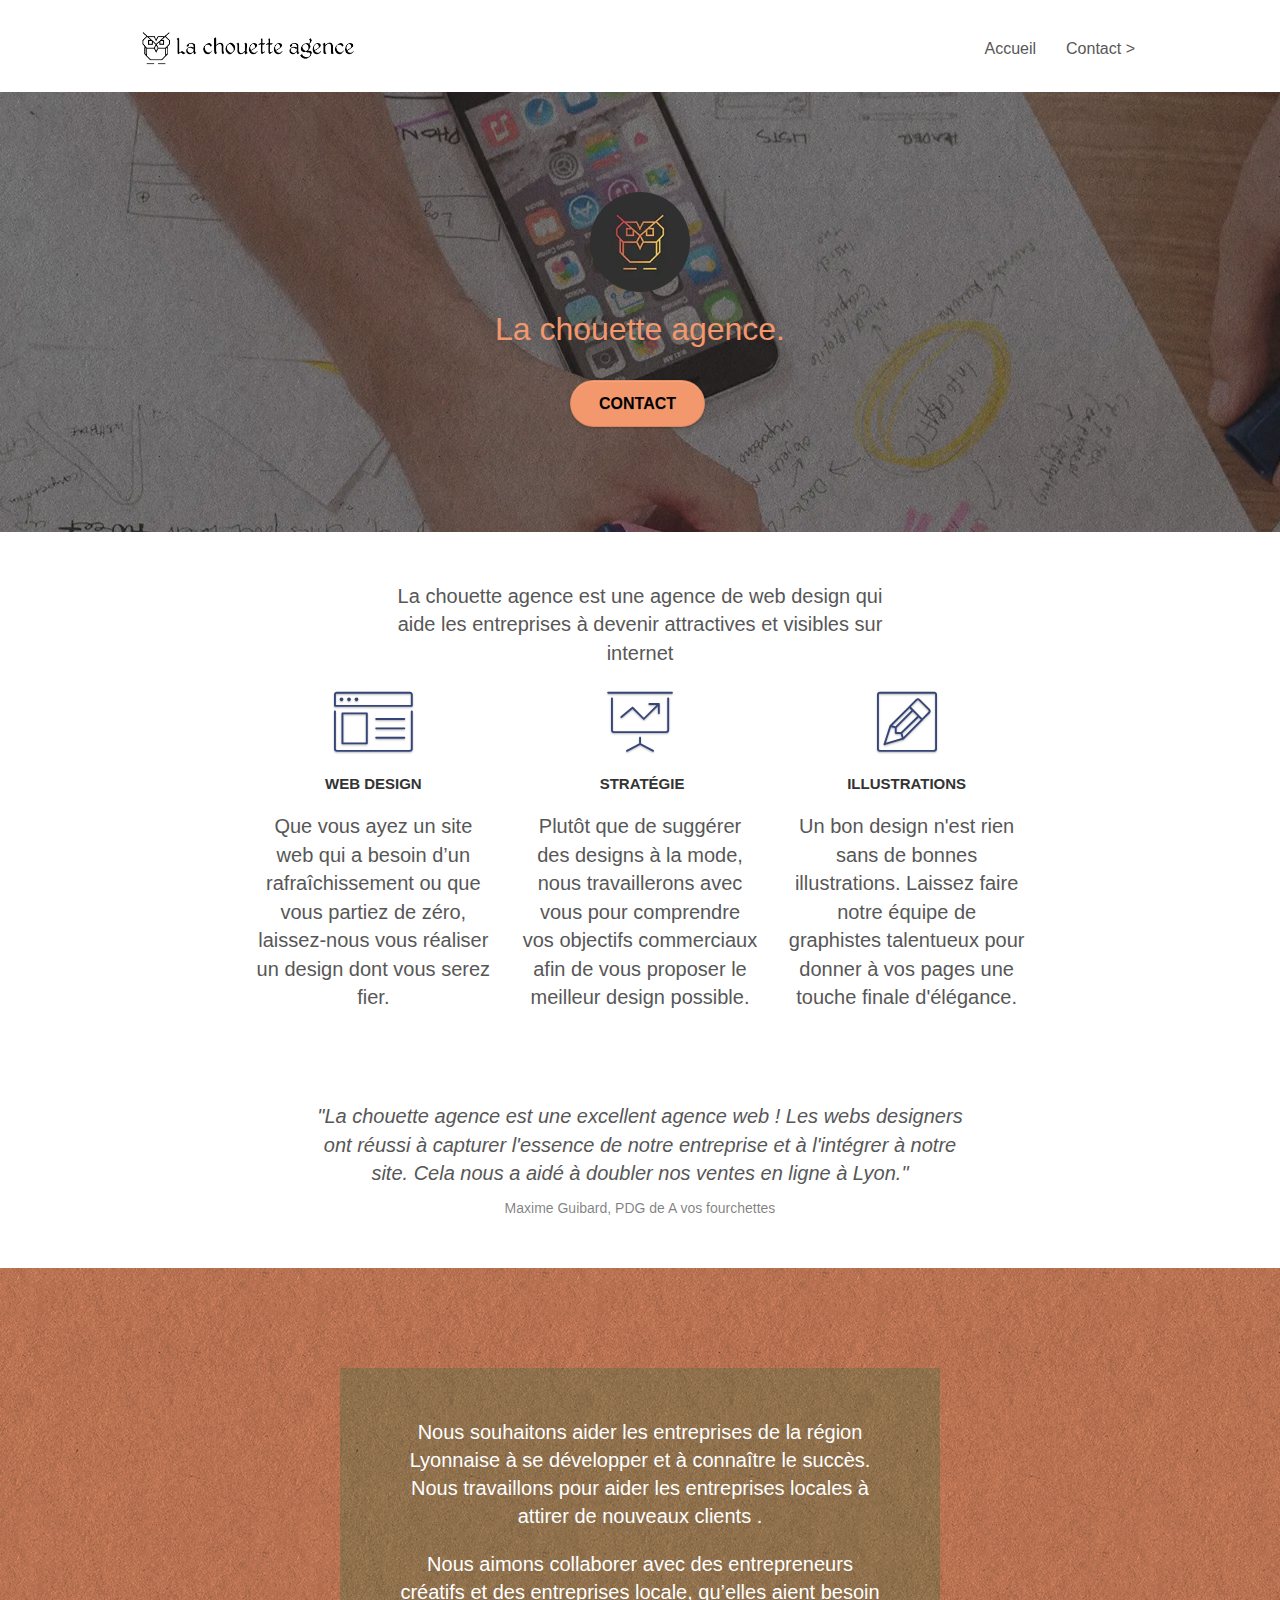
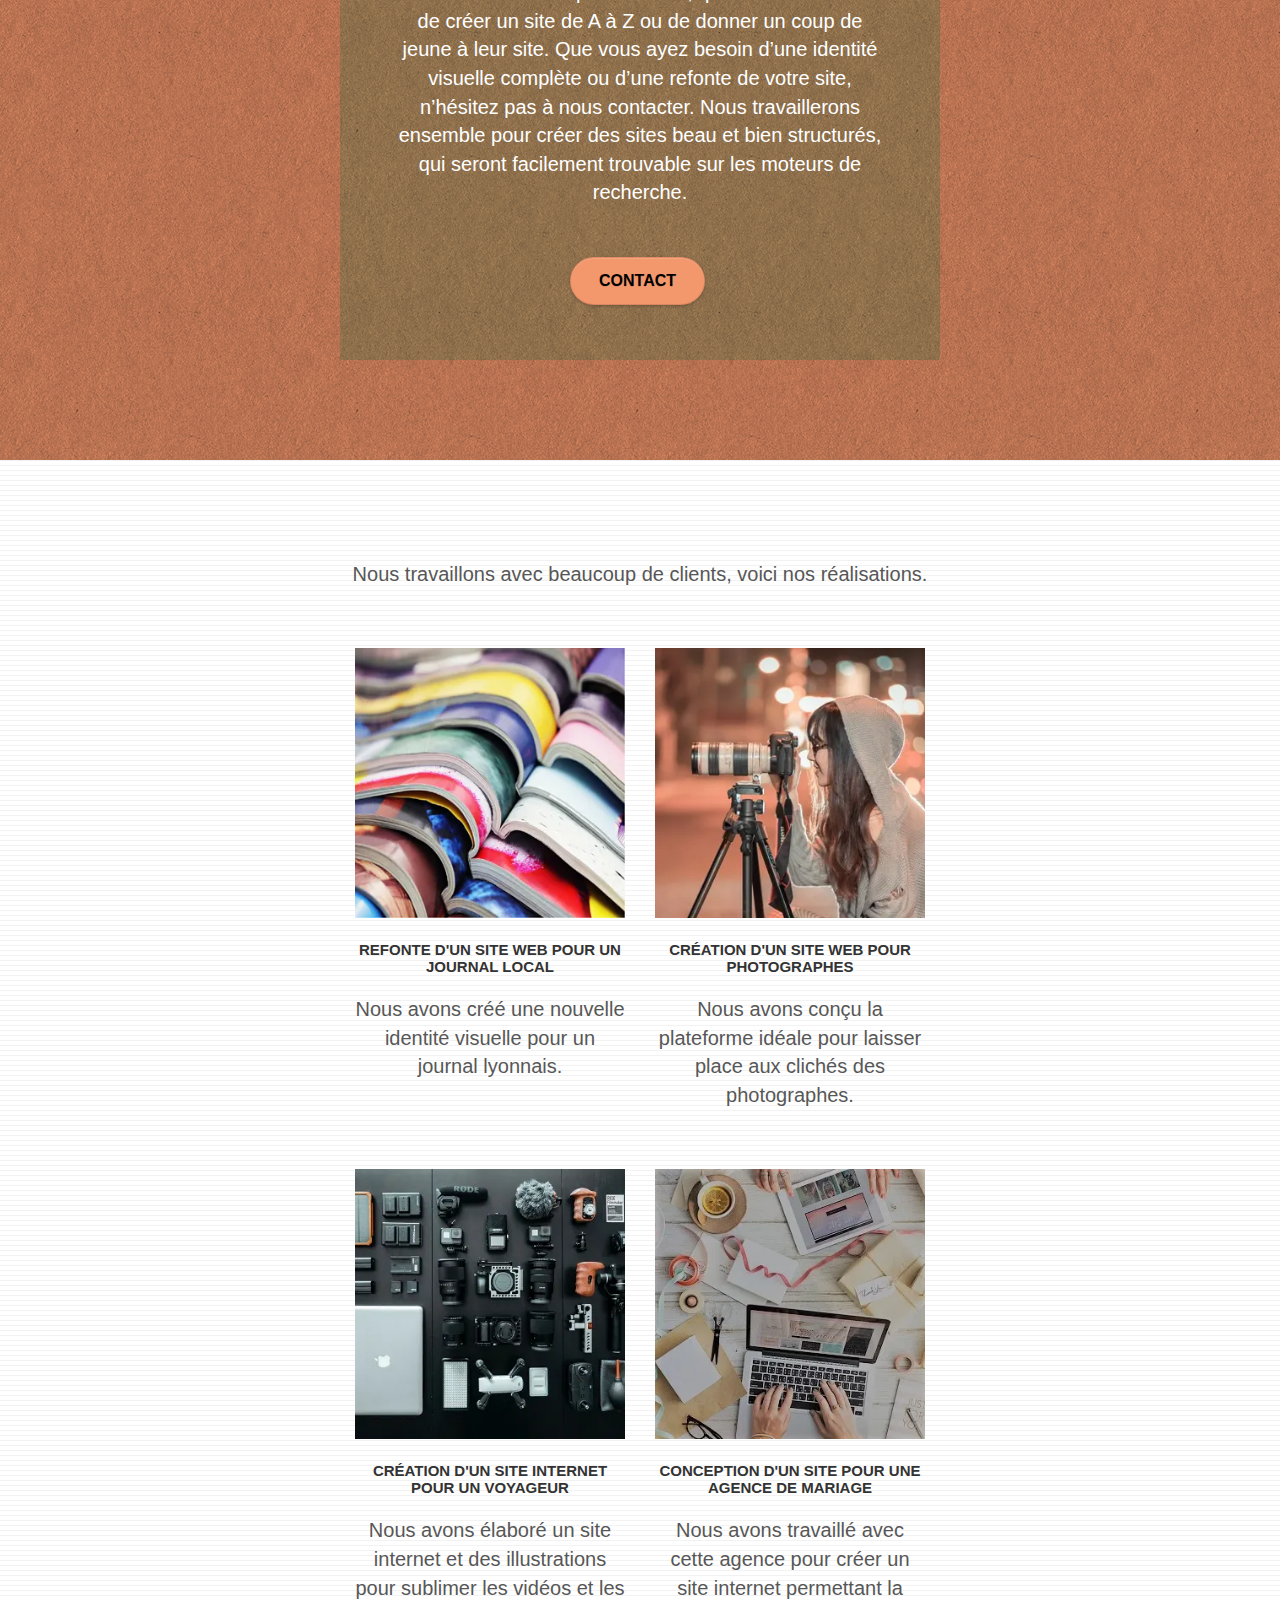
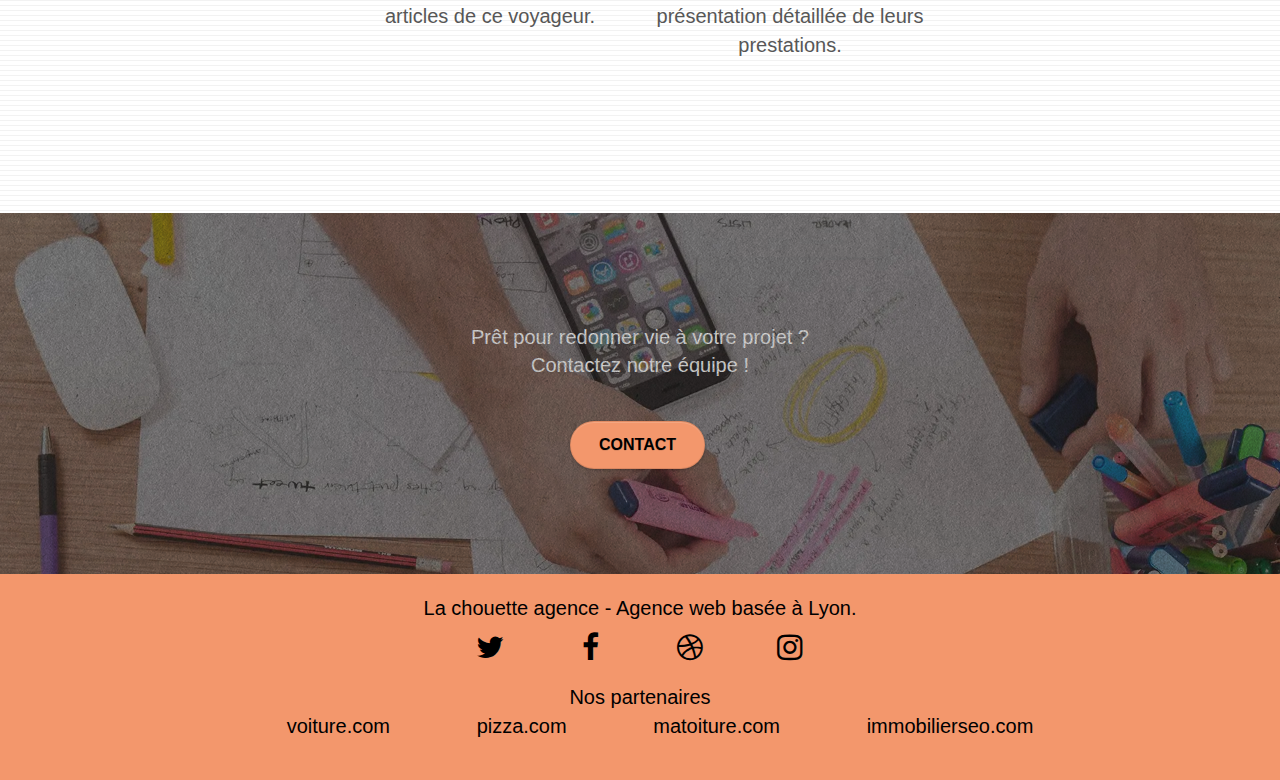
==== index.html @ b7a99045 "maj" ====
<!doctype html>
<html lang="fr">
<head>
    <meta charset="utf-8">
    <meta name="description" content="La Chouette Agence est une entreprise de web design basée sur Lyon">
    <meta name="viewport" content="width=device-width, initial-scale=1.0, viewport-fit=cover">
	<meta name= "robots"  content= "follow"/>
    <link rel="shortcut icon" type="image/png" href="favicon.jpg">
    
	<link rel="stylesheet" type="text/css" href="./css/bootstrap.css">
	<link rel="stylesheet" type="text/css" href="style.css">
	<link rel="stylesheet" type="text/css" href="./css/font-awesome.css">
	<link rel="stylesheet" type="text/css" href="./css/et-line.css">
	
    
	<script src="./js/jquery-2.1.0.js"></script>
	<script src="./js/bootstrap.js"></script>
	<script src="./js/blocs.js"></script>
	<script src="./js/jquery.touchSwipe.js" defer></script>
	<script src="./js/gmaps.js"></script>

    <title>La Chouette Agence</title>

    
<!-- Analytics -->
 
<!-- Analytics END -->
    
</head>
<body>
<!-- Principal conteneur -->
<div class="page-container">
    
<!-- bloc-0 -->
<div class="bloc bgc-white l-bloc " id="bloc-0">
	<div class="container bloc-sm">

		<nav class="navbar row">
			<div class="navbar-header">
				<a class="navbar-brand" href="index.html"><img src="img/la-chouette-agence.webp" alt="logo-banniere la chouette agence, agence web design sur Lyon" height="40" /></a>
				<button id="nav-toggle" type="button" class="ui-navbar-toggle navbar-toggle" data-toggle="collapse" data-target=".navbar-1">
					<span class="sr-only">Toggle navigation</span><span class="icon-bar"></span><span class="icon-bar"></span><span class="icon-bar"></span>
				</button>
			</div>
			<div class="collapse navbar-collapse navbar-1 special-dropdown-nav">
				<ul class="site-navigation nav navbar-nav">
					<li>
						<a href="index.html">Accueil</a>
					</li>
					<li>
					</li>
					<li>
						<a href="contact.html">Contact &gt;</a>
					</li>
				</ul>
			</div>
		</nav>
	</div>
</div>
<!-- bloc-0 END -->

<!-- bloc-1-presentation -->
<div class="bloc bgc-dark-slate-blue bg-banniere d-bloc bg-t-edge bloc-bg-texture texture-paper b-parallax" id="bloc-1-hero">
	<div class="container bloc-lg">
		<div class="row tight-width-whitespace">
			<div class="col-sm-12">
				<img src="img/logo.webp" class="center-block image-resize-mode" width="100" alt="logo la chouette agence, agence web design sur Lyon" />
				<h1 class="text-center hero-bloc-text tc-white ">
					La chouette agence.
				</h1>
				<div class="text-center">
					<a href="contact.html" class="btn btn-lg btn-clean btn-rd cta-hero btn-atomic-tangerine" id="cta-hero">Contact</a>
				</div>
			</div>
		</div>
	</div>
</div>
<!-- bloc-1-presentation END -->

<!-- bloc-2-services -->
<div class="bloc bgc-white l-bloc" id="bloc-2-services">
	<div class="container bloc-md">
		<div class="row">
			<div class="col-sm-12 text-center">
				<p class="title">La chouette agence est une agence de web design qui aide les entreprises à devenir attractives et visibles sur internet</p>
			</div>
		</div>
		<div class="row voffset-lg med-width-whitespace">
			<div class="col-sm-4">
				<div class="text-center">
					<span class="et-icon-browser sm-shadow icon-dark-slate-blue icons icon-lg"></span>
				</div>
				<h3 class="mg-md text-center">
					Web design
				</h3>
				<p class="text-center ">
					Que vous ayez un site web qui a besoin d&rsquo;un rafraîchissement ou que vous partiez de zéro, laissez-nous vous réaliser un design dont vous serez fier.
				</p>
			</div>
			<div class="col-sm-4">
				<div class="text-center">
					<span class="et-icon-presentation sm-shadow icon-dark-slate-blue icons icon-lg"></span>
				</div>
				<h3 class="mg-md text-center">
					&nbsp;Stratégie
				</h3>
				<p class="text-center ">
					Plutôt que de suggérer des designs à la mode, nous travaillerons avec vous pour comprendre vos objectifs commerciaux afin de vous proposer le meilleur design possible.<br>
				</p>
			</div>
			<div class="col-sm-4">
				<div class="text-center">
					<span class="et-icon-edit sm-shadow icon-dark-slate-blue icons icon-lg"></span>
				</div>
				<h3 class="mg-md text-center">
					Illustrations
				</h3>
				<p class="text-center ">
					Un bon design n'est rien sans de bonnes illustrations. Laissez faire notre équipe de graphistes talentueux pour donner à vos pages une touche finale d'élégance.
				</p>
			</div>
		</div>
		<div class="row voffset-lg voffset">
			<div class="col-xs-12 col-md-8 col-md-offset-2 text-center">
				<p class="citation">"La chouette agence est une excellent agence web ! Les webs designers ont réussi à capturer l'essence de notre entreprise et à l'intégrer à notre site. Cela nous a aidé à doubler nos ventes en ligne à Lyon."</p>
				<span>Maxime Guibard, PDG de A vos fourchettes</span>
			</div>
		</div>
	</div>
</div>
<!-- bloc-2-services END -->

<!-- bloc-3-what-i-do -->
<div class="bloc tc-white bgc-atomic-tangerine bg-presentation d-bloc bloc-bg-texture texture-paper b-parallax" id="bloc-3-what-i-do">
	<div class="container bloc-lg">
		<div class="row tight-width-whitespace black-background">
			<div class="col-sm-12">
				<h2 class="mg-md text-center white">
					Nous souhaitons aider les entreprises de la région Lyonnaise à se développer et à connaître le succès. Nous travaillons pour aider les entreprises locales à attirer de nouveaux clients .<br>
				</h2>
				<p class="text-center white">
					Nous aimons collaborer avec des entrepreneurs créatifs et des entreprises locale, qu’elles aient besoin de créer un site de A à Z ou de donner un coup de jeune à leur site. Que vous ayez besoin d’une identité visuelle complète ou d’une refonte de votre site, n’hésitez pas à nous contacter. Nous travaillerons ensemble pour créer des sites beau et bien structurés, qui seront facilement trouvable sur les moteurs de recherche. 
					<br>
					<br>
					<a class="btn btn-lg btn-clean btn-rd cta-hero btn-atomic-tangerine" href="contact.html">Contact</a>
				</p>
			</div>
		</div>
	</div>
</div>
<!-- bloc-3-what-i-do END -->

<!-- bloc-4-portfolio -->
<div class="bloc bgc-white bg-lines-h2-bg bg-repeat l-bloc" id="bloc-4-portfolio">
	<div class="container bloc-lg">
		<div class="row">
			<div class="col-sm-12 text-center">
				<p>Nous travaillons avec beaucoup de clients, voici nos réalisations.</p>
			</div>
		</div>
		<div class="row tight-width-whitespace portfolio-row">
			<div class="col-sm-6">
				<a href="#" data-lightbox="img/1.webp" data-gallery-id="gallery-1" data-caption="Refonte d'un site web pour un journal local" data-frame="snapshot-lb"><img src="img/1.webp" alt="image Refonte site web journal local" class="img-responsive portfolio-thumb" /></a>
				<h3 class="mg-md text-center">
					Refonte d'un site web pour un journal local
				</h3>
				<p class="text-center">
					Nous avons créé une nouvelle identité visuelle pour un journal lyonnais.
				</p>
			</div>
			<div class="col-sm-6">
				<a href="#" data-lightbox="img/2.webp" data-gallery-id="gallery-1" data-caption="Création d'un site web pour photographes" data-frame="snapshot-lb"><img src="img/2.webp" class="img-responsive portfolio-thumb" alt="image Création d'un site web pour photographes" /></a>
				<h3 class="mg-md text-center">
					Création d'un site web pour photographes
				</h3>
				<p class="text-center">
					Nous avons conçu la plateforme idéale pour laisser place aux clichés des photographes.
				</p>
			</div>
		</div>
		<div class="row tight-width-whitespace portfolio-row">
			<div class="col-sm-6">
				<a href="#" data-lightbox="img/3.webp" data-gallery-id="gallery-1" data-caption="Création d'un site internet pour un voyageur" data-frame="snapshot-lb"><img src="img/3.webp" class="img-responsive portfolio-thumb" alt="image Création d'un site web pour voyageur"/></a>
				<h3 class="mg-md text-center">
					Création d'un site internet pour un voyageur
				</h3>
				<p class="text-center">
					Nous avons élaboré un site internet et des illustrations pour sublimer les vidéos et les articles de ce voyageur.
				</p>
			</div>
			<div class="col-sm-6">
				<a href="#" data-lightbox="img/4.webp" data-gallery-id="gallery-1" data-caption="Conception d'un site pour une agence de mariage" data-frame="snapshot-lb"><img src="img/4.webp" class="img-responsive portfolio-thumb" alt="image Création d'un site web pour agence de mariage" /></a>
				<h3 class="mg-md text-center">
					Conception d'un site pour une agence de mariage
				</h3>
				<p class="text-center">
					Nous avons travaillé avec cette agence pour créer un site internet permettant la présentation détaillée de leurs prestations.
				</p>
			</div>
		</div>
	</div>
</div>
<!-- bloc-4-portfolio END -->

<!-- bloc-5-cta -->
<div class="bloc bgc-dark-slate-blue bg-banniere d-bloc bloc-bg-texture texture-paper" id="bloc-5-cta">
	<div class="container bloc-lg">
		<div class="row">
			<h2 class="mg-md text-center white">
				Prêt pour redonner vie à votre projet ?<br>Contactez notre équipe !
			</h2>
			<div class="col-sm-12 text-center">
				<a href="contact.html" class="btn btn-atomic-tangerine btn-clean btn-rd btn-lg cta-hero">Contact</a>
			</div>
		</div>
	</div>
</div>
<!-- bloc-5-cta END -->

<!-- Footer - bloc-8 -->
<div class="bloc bgc-atomic-tangerine d-bloc" id="bloc-8">
	<div class="container bloc-sm">
		<div class="row">
			<div class="col-sm-12">
				<p class="text-center tc-black">
					La chouette agence - Agence web basée à Lyon.<br>
				</p>
				<div class="row row-no-gutters social">
					<div class="col-sm-3">
						<div class="text-center">
							<a class="social" href="https://twitter.com/?lang=fr"><span class="fa fa-twitter icon-md"></span></a>
						</div>
					</div>
					<div class="col-sm-3">
						<div class="text-center">
							<a class="social" href="https://fr-fr.facebook.com/"><span class="fa fa-facebook icon-md"></span></a>
						</div>
					</div>
					<div class="col-sm-3">
						<div class="text-center">
							<a class="social" href="https://dribbble.com/"><span class="fa fa-dribbble icon-md"></span></a>
						</div>
					</div>
					<div class="col-sm-3">
						<div class="text-center">
							<a class="social" href="https://www.instagram.com/?hl=fr"><span class="fa fa-instagram icon-md"></span></a>
						</div>
					</div>
				</div>
				<div class="partners">
					Nos partenaires
						<ul>
							<li><a href="voiture.com">voiture.com</a></li>
							<li><a href="pizza.com">pizza.com</a></li>
							<li><a href="matoiture.com">matoiture.com</a></li>
							<li><a href="immobilierseo.com">immobilierseo.com</a></li>
						</ul>		
				</div>
			</div>
		</div>
	</div>
</div>
<!-- Footer - bloc-8 END -->

</div>
<!-- Principal conteneur END -->
    

</body>
</html>
---- style.css ----
body {
    margin: 0;
    padding: 0;
    background: #FFF;
    overflow-x: hidden;
    -webkit-font-smoothing: antialiased;
    -moz-osx-font-smoothing: grayscale;
}

.form-group label{
    width: 100%;
}

.row .col-sm-12 .partners {
    text-align: center;
    font-size: 20px;
    margin: 20px;
    color: black;
}

.row .col-sm-12 .partners ul li a {
    color: #000000;
}

.partners ul {
    display: flex;
    list-style-type: none;
    justify-content: space-evenly;
}

.contact-text {
    color: #000000;
}

.citation {
    font-style: italic  ;
}

.title {
    width: 500px;
    margin: auto;
}

a,
button {
    transition: all .3s ease-in-out;
    outline: none!important;
}

a:hover {
    text-decoration: none;
    cursor: pointer;
}

#page-loading-blocs-notifaction {
    position: fixed;
    top: 0;
    bottom: 0;
    width: 100%;
    z-index: 100000;
    background: #FFFFFF url("img/pageload-spinner.gif") no-repeat center center;
}

.bloc {
    width: 100%;
    clear: both;
    background: 50% 50% no-repeat;
    padding: 0 50px;
    -webkit-background-size: cover;
    -moz-background-size: cover;
    -o-background-size: cover;
    background-size: cover;
    position: relative;
}

.bloc .container {
    padding-left: 0;
    padding-right: 0;
}

.bloc-lg {
    padding: 100px 50px;
}

.bloc-md {
    padding: 50px;
}

.bloc-sm {
    padding: 20px 50px;
}

.bg-center,
.bg-l-edge,
.bg-r-edge,
.bg-t-edge,
.bg-b-edge,
.bg-tl-edge,
.bg-bl-edge,
.bg-tr-edge,
.bg-br-edge,
.bg-repeat {
    -webkit-background-size: auto!important;
    -moz-background-size: auto!important;
    -o-background-size: auto!important;
    background-size: auto!important;
}

.bg-repeat {
    background: repeat;
}

.bg-t-edge {
    background: top no-repeat;
}

.bloc-bg-texture::before {
    content: "";
    background-size: 2px 2px;
    position: absolute;
    top: 0;
    bottom: 0;
    left: 0;
    right: 0;
}

.texture-paper::before {
    background: url("img/texture-paper.webp");
    background-size: 280px 280px;
}

.b-parallax {
    background-attachment: fixed;
}

.d-bloc {
    color: rgba(255, 255, 255, .7);
}

.d-bloc button:hover {
    color: rgba(255, 255, 255, .9);
}

.d-bloc .icon-round,
.d-bloc .icon-square,
.d-bloc .icon-rounded,
.d-bloc .icon-semi-rounded-a,
.d-bloc .icon-semi-rounded-b {
    border-color: rgba(255, 255, 255, .9);
}

.d-bloc .divider-h span {
    border-color: rgba(255, 255, 255, .2);
}

.d-bloc .a-btn,
.d-bloc .navbar a,
.d-bloc .navbar-brand,
.d-bloc a .icon-sm,
.d-bloc a .icon-md,
.d-bloc a .icon-lg,
.d-bloc a .icon-xl,
.d-bloc h1 a,
.d-bloc h2 a,
.d-bloc h3 a,
.d-bloc h4 a,
.d-bloc h5 a,
.d-bloc h6 a,
.d-bloc p a {
    color: rgba(255, 255, 255, .6);
}

.d-bloc .a-btn:hover,
.d-bloc .navbar a:hover,
.d-bloc .navbar-brand:hover,
.d-bloc a:hover .icon-sm,
.d-bloc a:hover .icon-md,
.d-bloc a:hover .icon-lg,
.d-bloc a:hover .icon-xl,
.d-bloc h1 a:hover,
.d-bloc h2 a:hover,
.d-bloc h3 a:hover,
.d-bloc h4 a:hover,
.d-bloc h5 a:hover,
.d-bloc h6 a:hover,
.d-bloc p a:hover {
    color: rgba(255, 255, 255, 1);
}

.d-bloc .navbar-toggle .icon-bar {
    background: rgba(255, 255, 255, 1);
}

.d-bloc .btn-wire,
.d-bloc .btn-wire:hover {
    color: rgba(255, 255, 255, 1);
    border-color: rgba(255, 255, 255, 1);
}

.d-bloc .panel {
    color: rgba(0, 0, 0, .5);
}

.d-bloc .panel button:hover {
    color: rgba(0, 0, 0, .7);
}

.d-bloc .panel icon {
    border-color: rgba(0, 0, 0, .7);
}

.d-bloc .panel .divider-h span {
    border-color: rgba(0, 0, 0, .1);
}

.d-bloc .panel .a-btn {
    color: rgba(0, 0, 0, .6);
}

.d-bloc .panel .a-btn:hover {
    color: rgba(0, 0, 0, 1);
}

.d-bloc .panel .btn-wire,
.d-bloc .panel .btn-wire:hover {
    color: rgba(0, 0, 0, .7);
    border-color: rgba(0, 0, 0, .3);
}

.d-bloc .panel,
.l-bloc {
    color: rgba(0, 0, 0, .5);
}

.d-bloc .panel button:hover,
.l-bloc button:hover {
    color: rgba(0, 0, 0, .7);
}

.l-bloc .icon-round,
.l-bloc .icon-square,
.l-bloc .icon-rounded,
.l-bloc .icon-semi-rounded-a,
.l-bloc .icon-semi-rounded-b {
    border-color: rgba(0, 0, 0, .7);
}

.d-bloc .panel .divider-h span,
.l-bloc .divider-h span {
    border-color: rgba(0, 0, 0, .1);
}

.d-bloc .panel .a-btn,
.l-bloc .a-btn,
.l-bloc .navbar a,
.l-bloc .navbar-brand,
.l-bloc a .icon-sm,
.l-bloc a .icon-md,
.l-bloc a .icon-lg,
.l-bloc a .icon-xl,
.l-bloc h1 a,
.l-bloc h2 a,
.l-bloc h3 a,
.l-bloc h4 a,
.l-bloc h5 a,
.l-bloc h6 a,
.l-bloc p a {
    color: rgba(0, 0, 0, .6);
}

.d-bloc .panel .a-btn:hover,
.l-bloc .a-btn:hover,
.l-bloc .navbar a:hover,
.l-bloc .navbar-brand:hover,
.l-bloc a:hover .icon-sm,
.l-bloc a:hover .icon-md,
.l-bloc a:hover .icon-lg,
.l-bloc a:hover .icon-xl,
.l-bloc h1 a:hover,
.l-bloc h2 a:hover,
.l-bloc h3 a:hover,
.l-bloc h4 a:hover,
.l-bloc h5 a:hover,
.l-bloc h6 a:hover,
.l-bloc p a:hover {
    color: rgba(0, 0, 0, 1);
}

.l-bloc .navbar-toggle .icon-bar {
    color: rgba(0, 0, 0, .6);
}

.d-bloc .panel .btn-wire,
.d-bloc .panel .btn-wire:hover,
.l-bloc .btn-wire,
.l-bloc .btn-wire:hover {
    color: rgba(0, 0, 0, .7);
    border-color: rgba(0, 0, 0, .3);
}

.voffset {
    margin-top: 30px;
}

.voffset-lg {
    margin-top: 80px;
}

.row-no-gutters {
    margin-right: 0;
    margin-left: 0;
}

.row.row-no-gutters > [class^="col-"],
.row.row-no-gutters > [class*=" col-"] {
    padding-right: 0;
    padding-left: 0;
}

#bloc-1-hero h1 {
    font-size: 32px;
}

.navbar {
    margin-bottom: 0;
    z-index: 1;
}

.navbar-brand {
    height: auto;
    padding: 3px 15px;
    font-size: 25px;
    font-weight: normal;
    font-weight: 600;
    line-height: 44px;
}

.navbar-brand img {
    max-height: 200px;
    margin: 0 5px 0 0;
    display: inline;
}

.navbar-brand img[src$=svg] {
    min-width: 100px;
}

.nav-center .navbar-brand img {
    margin: 0;
}

.navbar .nav {
    padding-top: 2px;
    margin-right: -16px;
    float: right;
    z-index: 1;
}

.nav > li {
    float: left;
    margin-top: 4px;
    font-size: 16px;
}

.navbar-nav .open .dropdown-menu > li > a {
    text-align: inherit;
}

.nav > li a:hover,
.nav > li a:focus {
    background: transparent;
}

.navbar-toggle {
    margin: 10px 10px 0 0;
    border: 0px;
}

.navbar-toggle:hover {
    background: transparent!important;
}

.navbar-toggle .icon-bar {
    background-color: rgba(0, 0, 0, .5);
    width: 26px;
}

.nav-invert .navbar .nav {
    float: left;
}

.nav-invert .navbar-header,
.nav-invert .navbar-brand {
    float: right;
    position: relative;
    z-index: 2;
}

@media (min-width: 768px) {
    .site-navigation {
        position: absolute;
        top: 50%;
        right: 20px;
        transform: translate(0, -50%);
        -webkit-transform: translateY(-50%);
    }
    .nav > li .dropdown-menu a,
    .nav > li .dropdown-menu a:hover {
        color: #484848;
    }
    .nav-invert .site-navigation {
        left: 0;
        right: 0;
    }
    .nav-center {
        text-align: center;
    }
    .nav-center .navbar-header {
        width: 100%;
    }
    .nav-center .navbar-header,
    .nav-center .navbar-brand,
    .nav-center .nav > li {
        float: none;
        display: inline-block;
    }
    .nav-center .site-navigation {
        position: relative;
        width: 100%;
        right: 0;
        margin-right: 0px;
        margin-top: 20px;
    }
    .nav-center.mini-nav .navbar-toggle {
        float: none;
        margin: 10px auto 0;
    }
}

.nav > li > .dropdown a {
    background: none!important;
    display: block;
    padding: 14px 15px;
}

nav .caret {
    margin: 0 5px;
}

.dropdown-menu .dropdown-menu {
    top: -8px;
    left: 100%;
}

.dropdown-menu .dropmenu-flow-right {
    top: 100%;
    left: 0;
    margin-left: -1px;
    border-top-left-radius: 0;
    border-top-right-radius: 0;
}

.dropdown-menu .dropdown span {
    border: 4px solid black;
    border-top-color: transparent;
    border-right-color: transparent;
    border-bottom-color: transparent;
    margin: 6px -5px 0 0!important;
    float: right;
}

.mg-md {
    margin-top: 10px;
    margin-bottom: 20px;
}

.mg-lg {
    margin-top: 10px;
    margin-bottom: 40px;
}

.btn {
    margin: 0 5px 5px 0;
}

.btn.pull-right {
    margin: 0 0 5px 5px;
}

.btn-d,
.btn-d:hover,
.btn-d:focus {
    color: #FFF;
    background: rgba(0, 0, 0, .3);
}

button {
    outline: none!important;
}

.btn-rd {
    border-radius: 40px;
}

.btn-clean {
    border: 1px solid rgba(0, 0, 0, .08);
    border-bottom-color: rgba(0, 0, 0, .1);
    text-shadow: 0 1px 0 rgba(0, 0, 1, .1);
    box-shadow: 0 1px 3px rgba(0, 0, 1, .25), inset 0 1px 0 0 rgba(255, 255, 255, .15);
}

.icon-md {
    font-size: 30px!important;
}

.icon-lg {
    font-size: 60px!important;
}

.sm-shadow {
    text-shadow: 0 1px 2px rgba(0, 0, 0, .3);
}

.panel-sq,
.panel-sq .panel-heading,
.panel-sq .panel-footer {
    border-radius: 0;
}

.panel-rd {
    border-radius: 30px;
}

.panel-rd .panel-heading {
    border-radius: 29px 29px 0 0;
}

.panel-rd .panel-footer {
    border-radius: 0 0 29px 29px;
}

.form-control {
    border-color: rgba(0, 0, 0, .1);
    box-shadow: none;
}

.scrollToTop {
    width: 40px;
    height: 40px;
    position: fixed;
    bottom: 20px;
    right: 20px;
    opacity: 0;
    z-index: 500;
    transition: all .3s ease-in-out;
}

.scrollToTop span {
    margin-top: 6px;
}

.showScrollTop {
    font-size: 14px;
    opacity: 1;
}

a[data-lightbox] {
    position: relative;
    display: block;
    text-align: center;
}

a[data-lightbox]:hover::before {
    content: "+";
    font-family: "HelveticaNeue-Light", "Helvetica Neue Light", "Helvetica Neue", Helvetica, Arial;
    font-size: 32px;
    width: 50px;
    height: 50px;
    margin-left: -25px;
    border-radius: 50%;
    background: rgba(0, 0, 0, .6);
    color: #FFF;
    font-weight: 100;
    z-index: 1;
    position: absolute;
    top: 50%;
    transform: translateY(-50%);
    -webkit-transform: translateY(-50%);
}

a[data-lightbox]:hover img {
    opacity: 0.6;
    -webkit-animation-fill-mode: none;
    animation-fill-mode: none;
}

#lightbox-modal {
    display: flex;
    align-items: center;
}

#lightbox-modal .modal-dialog {
    width: 90%;
    max-width: 900px;
    margin: 0 auto 0;
}

#lightbox-modal .modal-dialog img {
    max-height: 90vh;
    margin: 0 auto;
}

.lightbox-caption {
    padding: 20px;
    color: #FFF;
    background: rgba(0, 0, 0, .5);
    position: absolute;
    left: 15px;
    right: 15px;
    bottom: 5px;
}

.close-lightbox {
    color: #FFF;
    font-size: 30px;
    position: absolute;
    top: 20px;
    right: 20px;
    z-index: 20;
    background: rgba(0, 0, 0, .5);
    border: none;
    line-height: 30px;
    padding: 0 9px 5px;
    opacity: 0.3;
}

.close-lightbox:hover,
.next-lightbox:hover,
.prev-lightbox:hover {
    opacity: 1.0;
    color: #FFF;
}

.next-lightbox,
.prev-lightbox {
    font-size: 20px;
    color: rgba(255, 255, 255, .9);
    background: rgba(0, 0, 0, .5);
    transition: all .2s ease-in-out;
    position: absolute;
    top: 45%;
    z-index: 1;
    opacity: 0.4;
}

.next-lightbox {
    padding: 6px 8px 1px 13px;
    right: 25px;
}

.prev-lightbox {
    padding: 6px 13px 1px 10px;
    left: 25px;
}

.snapshot-lb .modal-body {
    padding-bottom: 45px;
}

.snapshot-lb .lightbox-caption {
    padding: 0;
    color: rgba(0, 0, 0, .5);
    background: none;
}

h1,
h2,
h3,
h4,
h5,
h6,
p,
label,
.btn,
a {
    font-family: "helvetica";
    font-weight: 400;
    color: #575757!important;
}

.container {
    max-width: 1000px;
}

.hero-bloc-text {
    font-size: 38px;
}

.hero-bloc-text-sub {
    font-size: 36px;
}

.statement-bloc-text {
    line-height: 26px;
    font-style: italic;
    font-size: 20px;
    text-align: center;
    font-weight: lighter;
    max-width: 520px;
    margin: auto auto auto auto;
}

p {
    font-size: 20px;
}

.tight-width-whitespace {
    max-width: 600px;
    margin: auto auto auto auto;
}

.h1 {
    font-size: 20px;
    font-family: "Open Sans";
}

.cta-hero {
    margin-top: 22px;
    color: #FFFFFF!important;
    text-transform: uppercase;
    padding: 12px 28px 12px 28px;
    font-size: 16px;
    font-weight: 700;
}

.social {
    max-width: 400px;
    margin: auto auto auto auto;
}

h2 {
    font-size: 20px;
    line-height: 1.4em;
}

h3 {
    font-size: 15px;
    text-transform: uppercase;
    font-weight: 700;
    color: #333333!important;
}

.med-width-whitespace {
    max-width: 800px;
    margin: auto auto auto auto;
    box-shadow: 0px 0px 0px #000000;
}

h1 {
    color: #333333!important;
}

h4 {
    color: #333333!important;
}

.icons {
    margin-bottom: 14px;
    margin-top: 24px;
}

.white {
    color: #FFFFFF!important;
}

.portfolio-thumb {
    margin-bottom: 24px;
}

.portfolio-row {
    margin-bottom: 44px;
    margin-top: 50px;
}

.avatar {
    box-shadow: 0px 4px 9px rgba(0, 0, 0, 0.3);
}

.black-background {
    background-color: rgba(165, 147, 99, 0.7);
    padding: 40px 40px 40px 40px;
}

.bold-link {
    font-weight: 900;
    text-decoration: underline!important;
}

.bgc-white {
    background-color: #FFFFFF;
}

.bgc-dark-slate-blue {
    background-color: #364577;
}

.bgc-atomic-tangerine {
    background-color: #F3976C;
}

.tc-white {
    color: #F3976C !important;
}

.tc-black {
    color: #000000!important;
}

.partners a {
    color: #000000!important;
}

.social .fa {
    color: #000000!important;
}

.btn-atomic-tangerine {
    background: #F3976C;
    color: #000000!important;
}

.btn-atomic-tangerine:hover {
    background: #79241c !important;
    color: #FFFFFF!important;
}

.ltc-white {
    color: #FFFFFF!important;
}

.ltc-white:hover {
    color: #cccccc!important;
}

.ltc-atomic-tangerine {
    color: #F3976C!important;
}

.ltc-atomic-tangerine:hover {
    color: #c27956!important;
}

.icon-dark-slate-blue {
    color: #364577!important;
    border-color: #364577!important;
}

.bg-dots-bg {
    background-image: url("img/dots-bg.png");
}

.bg-lines-h2-bg {
    background-image: url("img/lines-h2-bg.png");
}

.bg-banniere {
    background-image: url("img/la-chouette-agence-banniere.webp");
}

.bg-presentation {
    background-image: url("img/image-de-presentation.webp");
}

@media (max-width: 1024px) {
    .bloc {
        padding-left: 20px;
        padding-right: 20px;
    }
    .bloc.full-width-bloc,
    .bloc-tile-2.full-width-bloc .container,
    .bloc-tile-3.full-width-bloc .container,
    .bloc-tile-4.full-width-bloc .container {
        padding-left: 0;
        padding-right: 0;
    }
}

@media (max-width: 992px) and (min-width: 768px) {
    .navbar .nav {
        max-width: 80%
    }
    .nav-center.navbar .nav {
        max-width: 100%
    }
}

@media only screen and (min-width: 768px) and (max-width: 1024px) and (orientation: landscape) {
    .b-parallax {
        background-attachment: scroll;
    }
}

@media only screen and (min-width: 1024px) and (max-width: 1366px) and (-webkit-min-pixel-ratio: 1.5) {
    .b-parallax {
        background-attachment: scroll;
    }
}

@media (max-width: 991px) {
    .container {
        width: 100%;
    }
    .b-parallax {
        background-attachment: scroll;
    }
    .page-container,
    #hero-bloc {
        overflow-x: hidden;
        position: relative;
    }
    .bloc {
        padding-left: 20px;
        padding-right: 20px;
    }
    .bloc-group,
    .bloc-group .bloc {
        display: block;
        width: 100%;
    }
    .bloc-fill-screen .fill-bloc-top-edge,
    .bloc-fill-screen .fill-bloc-bottom-edge {
        padding: 0 20px;
        padding-left: 20px;
        padding-right: 20px;
    }
}

@media (max-width: 767px) {
    .page-container {
        overflow-x: hidden;
        position: relative;
    }
    h1,
    h2,
    h3,
    h4,
    h5,
    h6,
    p,
    #disqus_thread {
        padding-left: 10px!important;
        padding-right: 10px!important;
    }
    .b-parallax {
        background-attachment: scroll;
    }
    .navbar .nav {
        padding-top: 0;
        border-top: 1px solid rgba(0, 0, 0, .2);
        float: none!important;
    }
    .navbar.row {
        margin-left: 0;
        margin-right: 0;
    }
    .site-navigation {
        position: inherit;
        transform: none;
        -webkit-transform: none;
        -ms-transform: none;
    }
    .nav > li {
        margin-top: 0;
        border-bottom: 1px solid rgba(0, 0, 0, .1);
        background: rgba(0, 0, 0, .05);
        text-align: left;
        padding-left: 15px;
        width: 100%;
    }
    .nav > li:hover {
        background: rgba(0, 0, 0, .08);
    }
    .dropdown .dropdown a .caret {
        float: none;
        margin: 5px 0 0 10px!important;
        border: 4px solid black;
        border-bottom-color: transparent;
        border-right-color: transparent;
        border-left-color: transparent;
    }
    #hero-bloc .navbar .nav {
        background: rgba(0, 0, 0, .8);
    }
    #hero-bloc .navbar .nav a {
        color: rgba(255, 255, 255, .6);
    }
    .hero {
        padding: 50px 0;
    }
    .hero-nav {
        left: -1px;
        right: -1px;
    }
    .navbar-collapse {
        padding: 0;
        overflow-x: hidden;
        -webkit-box-shadow: none;
        box-shadow: none;
    }
    .navbar-brand img {
        max-height: 40px;
        width: auto;
    }
    .nav-invert .navbar-header {
        float: none;
        width: 100%;
    }
    .nav-invert .navbar-toggle {
        float: left;
        margin-left: 10px;
    }
    .bloc {
        padding-left: 0;
        padding-right: 0;
    }
    .bloc-xxl,
    .bloc-xl,
    .bloc-lg {
        padding: 40px 0;
    }
    .bloc-sm,
    .bloc-md {
        padding-left: 0;
        padding-right: 0;
    }
    .bloc-tile-2 .container,
    .bloc-tile-3 .container,
    .bloc-tile-4 .container,
    .bloc-fill-screen .fill-bloc-top-edge,
    .bloc-fill-screen .fill-bloc-bottom-edge {
        padding-left: 0;
        padding-right: 0;
    }
    .a-block {
        padding: 0 10px;
    }
    .btn-dwn {
        display: none;
    }
    .voffset {
        margin-top: 5px;
    }
    .voffset-md {
        margin-top: 20px;
    }
    .voffset-lg {
        margin-top: 30px;
    }
    form {
        padding: 5px;
    }
    .close-lightbox {
        display: inline-block;
    }
    .blocsapp-iphone5 {
        background-size: 216px 425px;
        padding-top: 60px;
        width: 216px;
        height: 425px;
    }
    .blocsapp-iphone5 img {
        width: 180px;
        height: 320px;
    }
}

@media (max-width: 400px) {
    .bloc {
        padding-left: 0;
        padding-right: 0;
    }
}

@media (max-width: 767px) {
    .bloc-mob-center-text {
        text-align: center;
    }
}
---- css/et-line.css ----
@font-face {
    font-family: et-line;
    src: url(../fonts/et-line.eot);
    src: url(../fonts/et-line.eot?#iefix) format('embedded-opentype'), url(../fonts/et-line.woff) format('woff'), url(../fonts/et-line.ttf) format('truetype'), url(../fonts/et-line.svg#et-line) format('svg');
    font-weight: 400;
    font-style: normal
}

.et-icon-adjustments,
.et-icon-alarmclock,
.et-icon-anchor,
.et-icon-aperture,
.et-icon-attachment,
.et-icon-bargraph,
.et-icon-basket,
.et-icon-beaker,
.et-icon-bike,
.et-icon-book-open,
.et-icon-briefcase,
.et-icon-browser,
.et-icon-calendar,
.et-icon-camera,
.et-icon-caution,
.et-icon-chat,
.et-icon-circle-compass,
.et-icon-clipboard,
.et-icon-clock,
.et-icon-cloud,
.et-icon-compass,
.et-icon-desktop,
.et-icon-dial,
.et-icon-document,
.et-icon-documents,
.et-icon-download,
.et-icon-dribbble,
.et-icon-edit,
.et-icon-envelope,
.et-icon-expand,
.et-icon-facebook,
.et-icon-flag,
.et-icon-focus,
.et-icon-gears,
.et-icon-genius,
.et-icon-gift,
.et-icon-global,
.et-icon-globe,
.et-icon-googleplus,
.et-icon-grid,
.et-icon-happy,
.et-icon-hazardous,
.et-icon-heart,
.et-icon-hotairballoon,
.et-icon-hourglass,
.et-icon-key,
.et-icon-laptop,
.et-icon-layers,
.et-icon-lifesaver,
.et-icon-lightbulb,
.et-icon-linegraph,
.et-icon-linkedin,
.et-icon-lock,
.et-icon-magnifying-glass,
.et-icon-map,
.et-icon-map-pin,
.et-icon-megaphone,
.et-icon-mic,
.et-icon-mobile,
.et-icon-newspaper,
.et-icon-notebook,
.et-icon-paintbrush,
.et-icon-paperclip,
.et-icon-pencil,
.et-icon-phone,
.et-icon-picture,
.et-icon-pictures,
.et-icon-piechart,
.et-icon-presentation,
.et-icon-pricetags,
.et-icon-printer,
.et-icon-profile-female,
.et-icon-profile-male,
.et-icon-puzzle,
.et-icon-quote,
.et-icon-recycle,
.et-icon-refresh,
.et-icon-ribbon,
.et-icon-rss,
.et-icon-sad,
.et-icon-scissors,
.et-icon-scope,
.et-icon-search,
.et-icon-shield,
.et-icon-speedometer,
.et-icon-strategy,
.et-icon-streetsign,
.et-icon-tablet,
.et-icon-target,
.et-icon-telescope,
.et-icon-toolbox,
.et-icon-tools,
.et-icon-tools-2,
.et-icon-trophy,
.et-icon-tumblr,
.et-icon-twitter,
.et-icon-upload,
.et-icon-video,
.et-icon-wallet,
.et-icon-wine {
    font-family: et-line;
    speak: none;
    font-style: normal;
    font-weight: 400;
    font-variant: normal;
    text-transform: none;
    line-height: 1;
    -webkit-font-smoothing: antialiased;
    -moz-osx-font-smoothing: grayscale;
    display: inline-block
}

.et-icon-mobile:before {
    content: "\e000"
}

.et-icon-laptop:before {
    content: "\e001"
}

.et-icon-desktop:before {
    content: "\e002"
}

.et-icon-tablet:before {
    content: "\e003"
}

.et-icon-phone:before {
    content: "\e004"
}

.et-icon-document:before {
    content: "\e005"
}

.et-icon-documents:before {
    content: "\e006"
}

.et-icon-search:before {
    content: "\e007"
}

.et-icon-clipboard:before {
    content: "\e008"
}

.et-icon-newspaper:before {
    content: "\e009"
}

.et-icon-notebook:before {
    content: "\e00a"
}

.et-icon-book-open:before {
    content: "\e00b"
}

.et-icon-browser:before {
    content: "\e00c"
}

.et-icon-calendar:before {
    content: "\e00d"
}

.et-icon-presentation:before {
    content: "\e00e"
}

.et-icon-picture:before {
    content: "\e00f"
}

.et-icon-pictures:before {
    content: "\e010"
}

.et-icon-video:before {
    content: "\e011"
}

.et-icon-camera:before {
    content: "\e012"
}

.et-icon-printer:before {
    content: "\e013"
}

.et-icon-toolbox:before {
    content: "\e014"
}

.et-icon-briefcase:before {
    content: "\e015"
}

.et-icon-wallet:before {
    content: "\e016"
}

.et-icon-gift:before {
    content: "\e017"
}

.et-icon-bargraph:before {
    content: "\e018"
}

.et-icon-grid:before {
    content: "\e019"
}

.et-icon-expand:before {
    content: "\e01a"
}

.et-icon-focus:before {
    content: "\e01b"
}

.et-icon-edit:before {
    content: "\e01c"
}

.et-icon-adjustments:before {
    content: "\e01d"
}

.et-icon-ribbon:before {
    content: "\e01e"
}

.et-icon-hourglass:before {
    content: "\e01f"
}

.et-icon-lock:before {
    content: "\e020"
}

.et-icon-megaphone:before {
    content: "\e021"
}

.et-icon-shield:before {
    content: "\e022"
}

.et-icon-trophy:before {
    content: "\e023"
}

.et-icon-flag:before {
    content: "\e024"
}

.et-icon-map:before {
    content: "\e025"
}

.et-icon-puzzle:before {
    content: "\e026"
}

.et-icon-basket:before {
    content: "\e027"
}

.et-icon-envelope:before {
    content: "\e028"
}

.et-icon-streetsign:before {
    content: "\e029"
}

.et-icon-telescope:before {
    content: "\e02a"
}

.et-icon-gears:before {
    content: "\e02b"
}

.et-icon-key:before {
    content: "\e02c"
}

.et-icon-paperclip:before {
    content: "\e02d"
}

.et-icon-attachment:before {
    content: "\e02e"
}

.et-icon-pricetags:before {
    content: "\e02f"
}

.et-icon-lightbulb:before {
    content: "\e030"
}

.et-icon-layers:before {
    content: "\e031"
}

.et-icon-pencil:before {
    content: "\e032"
}

.et-icon-tools:before {
    content: "\e033"
}

.et-icon-tools-2:before {
    content: "\e034"
}

.et-icon-scissors:before {
    content: "\e035"
}

.et-icon-paintbrush:before {
    content: "\e036"
}

.et-icon-magnifying-glass:before {
    content: "\e037"
}

.et-icon-circle-compass:before {
    content: "\e038"
}

.et-icon-linegraph:before {
    content: "\e039"
}

.et-icon-mic:before {
    content: "\e03a"
}

.et-icon-strategy:before {
    content: "\e03b"
}

.et-icon-beaker:before {
    content: "\e03c"
}

.et-icon-caution:before {
    content: "\e03d"
}

.et-icon-recycle:before {
    content: "\e03e"
}

.et-icon-anchor:before {
    content: "\e03f"
}

.et-icon-profile-male:before {
    content: "\e040"
}

.et-icon-profile-female:before {
    content: "\e041"
}

.et-icon-bike:before {
    content: "\e042"
}

.et-icon-wine:before {
    content: "\e043"
}

.et-icon-hotairballoon:before {
    content: "\e044"
}

.et-icon-globe:before {
    content: "\e045"
}

.et-icon-genius:before {
    content: "\e046"
}

.et-icon-map-pin:before {
    content: "\e047"
}

.et-icon-dial:before {
    content: "\e048"
}

.et-icon-chat:before {
    content: "\e049"
}

.et-icon-heart:before {
    content: "\e04a"
}

.et-icon-cloud:before {
    content: "\e04b"
}

.et-icon-upload:before {
    content: "\e04c"
}

.et-icon-download:before {
    content: "\e04d"
}

.et-icon-target:before {
    content: "\e04e"
}

.et-icon-hazardous:before {
    content: "\e04f"
}

.et-icon-piechart:before {
    content: "\e050"
}

.et-icon-speedometer:before {
    content: "\e051"
}

.et-icon-global:before {
    content: "\e052"
}

.et-icon-compass:before {
    content: "\e053"
}

.et-icon-lifesaver:before {
    content: "\e054"
}

.et-icon-clock:before {
    content: "\e055"
}

.et-icon-aperture:before {
    content: "\e056"
}

.et-icon-quote:before {
    content: "\e057"
}

.et-icon-scope:before {
    content: "\e058"
}

.et-icon-alarmclock:before {
    content: "\e059"
}

.et-icon-refresh:before {
    content: "\e05a"
}

.et-icon-happy:before {
    content: "\e05b"
}

.et-icon-sad:before {
    content: "\e05c"
}

.et-icon-facebook:before {
    content: "\e05d"
}

.et-icon-twitter:before {
    content: "\e05e"
}

.et-icon-googleplus:before {
    content: "\e05f"
}

.et-icon-rss:before {
    content: "\e060"
}

.et-icon-tumblr:before {
    content: "\e061"
}

.et-icon-linkedin:before {
    content: "\e062"
}

.et-icon-dribbble:before {
    content: "\e063"
}
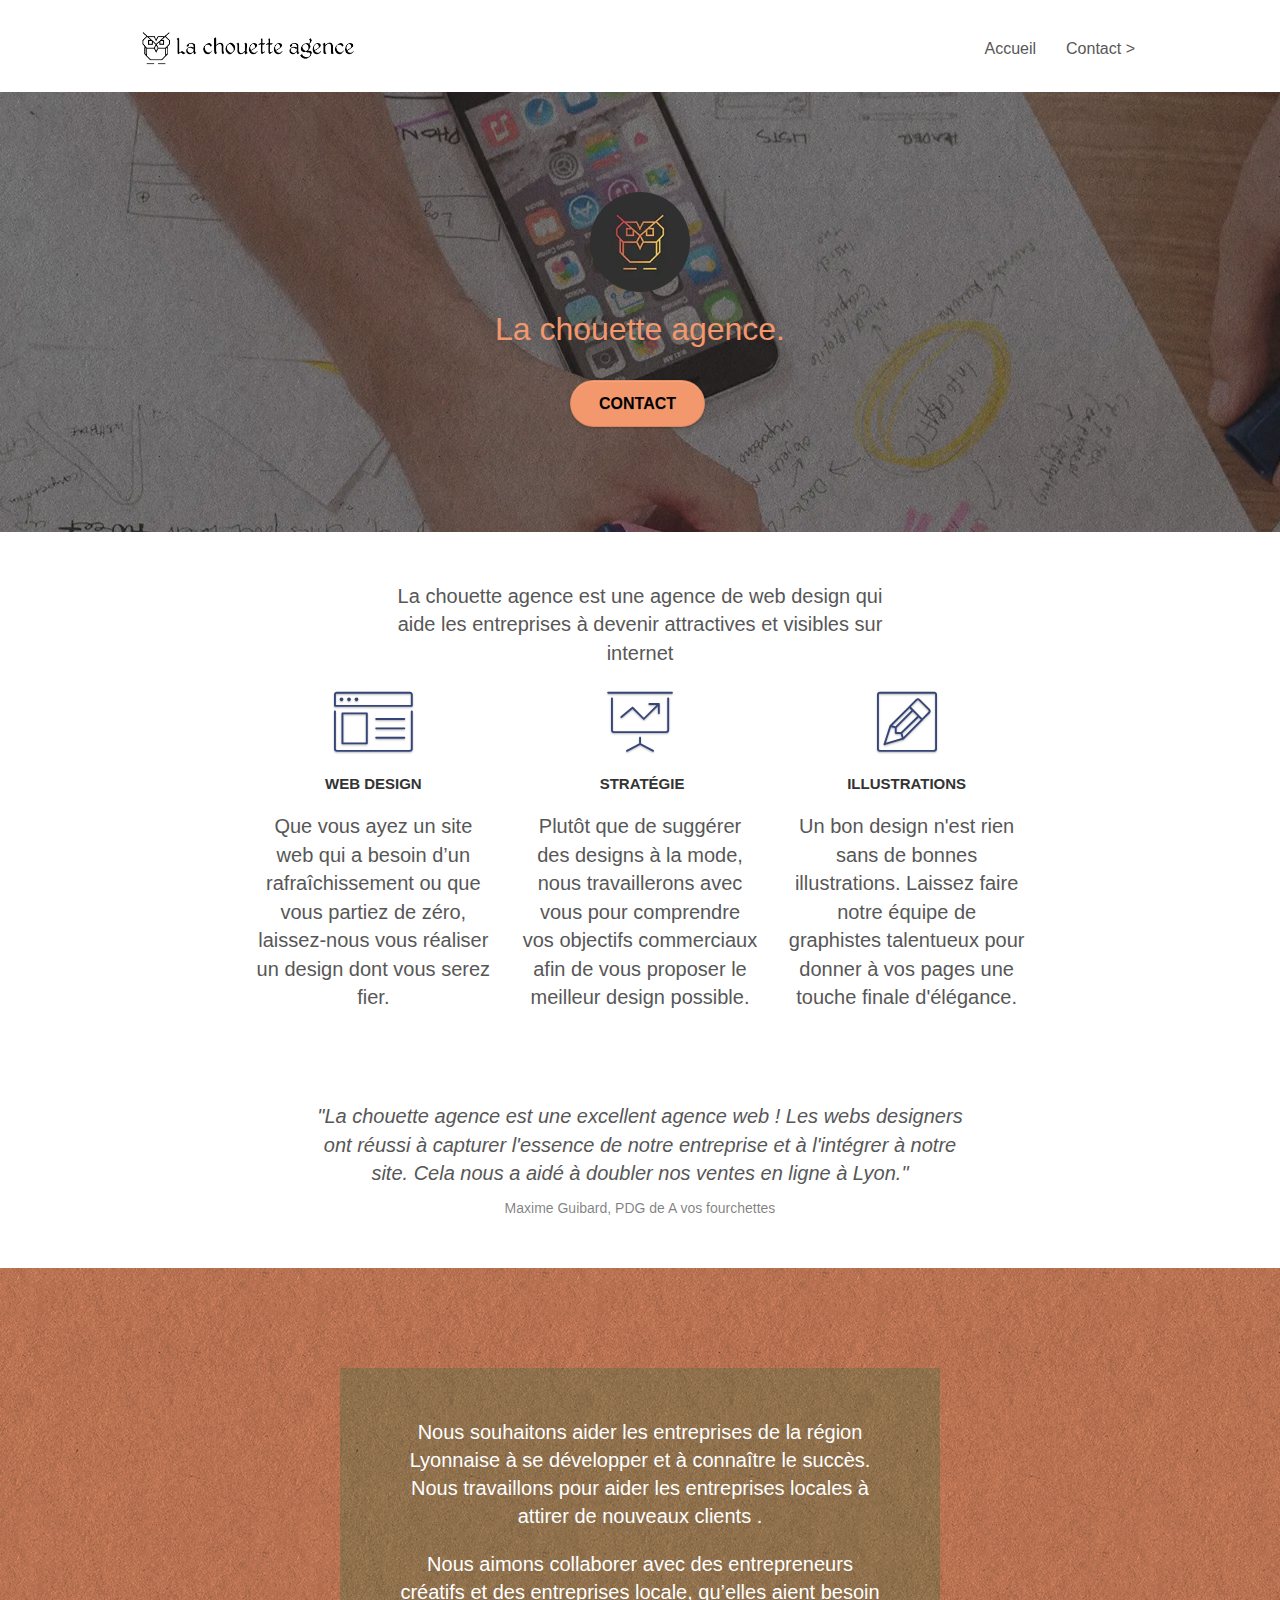
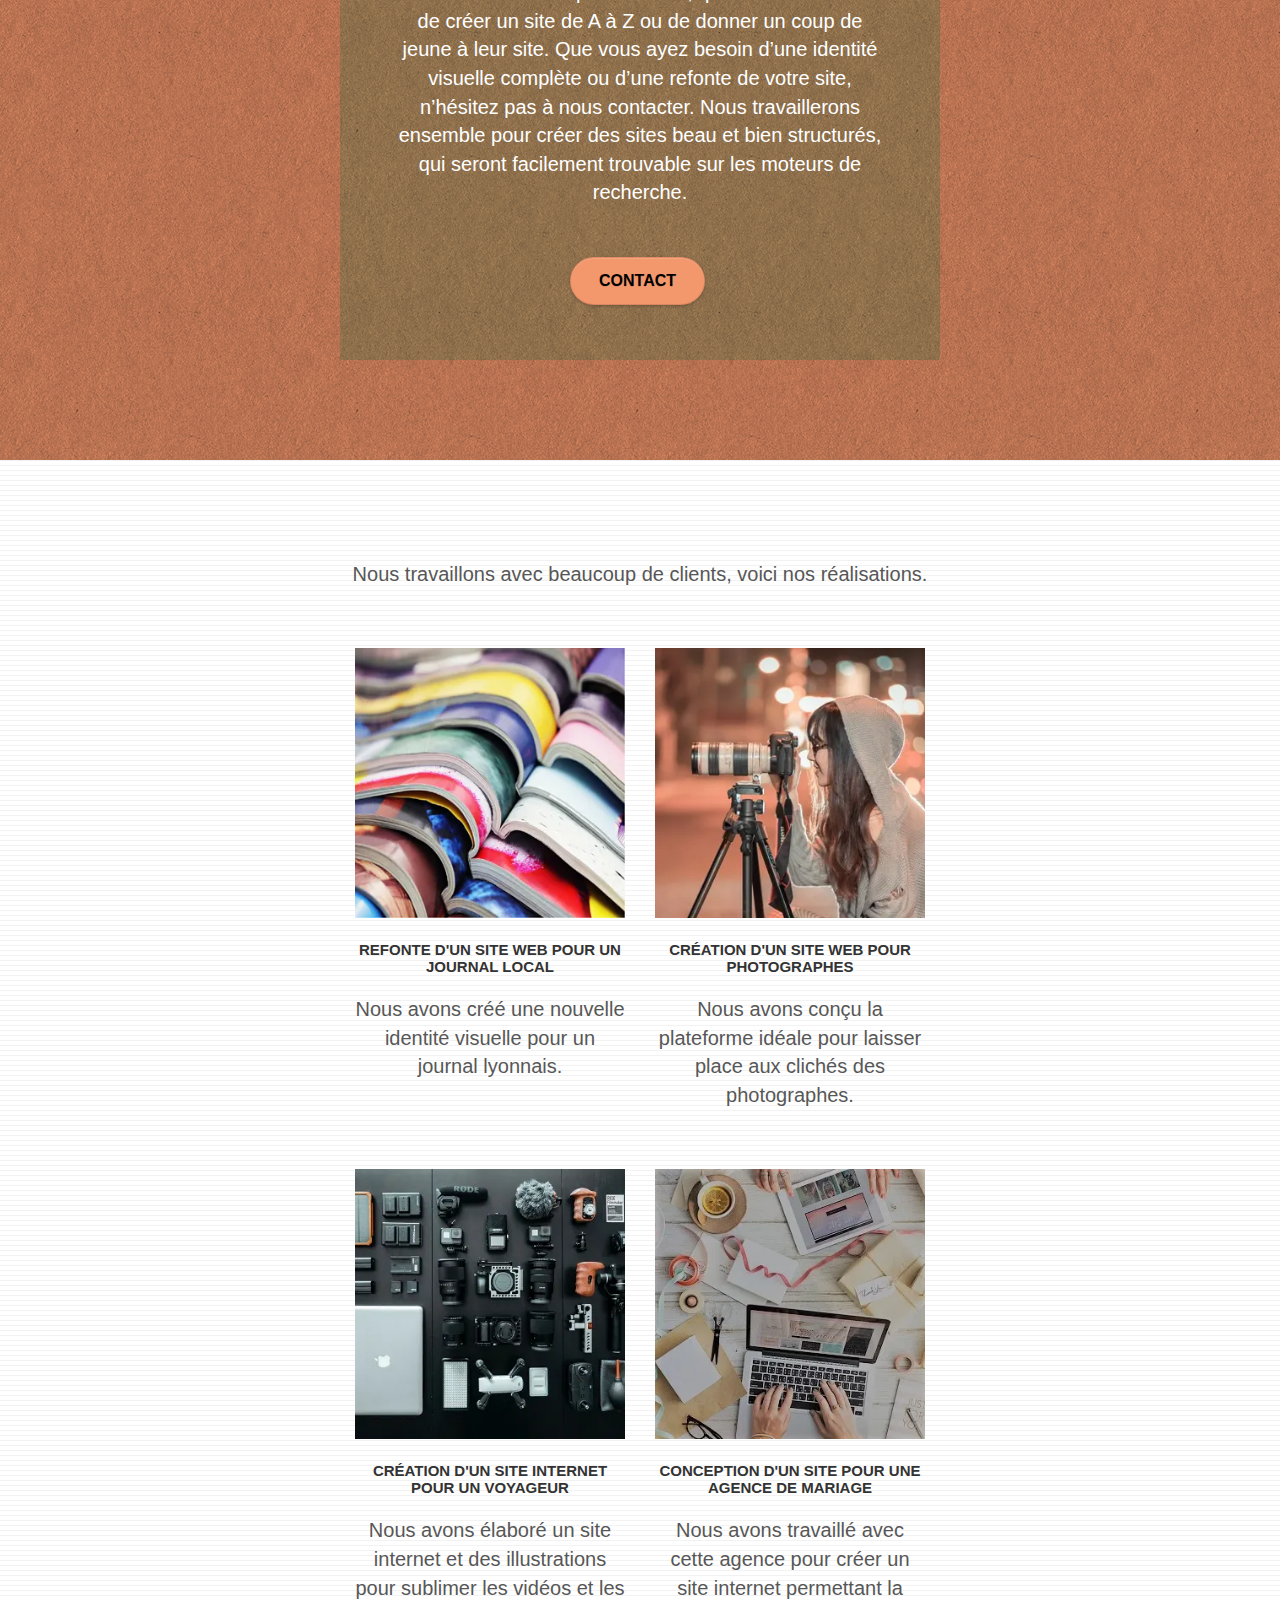
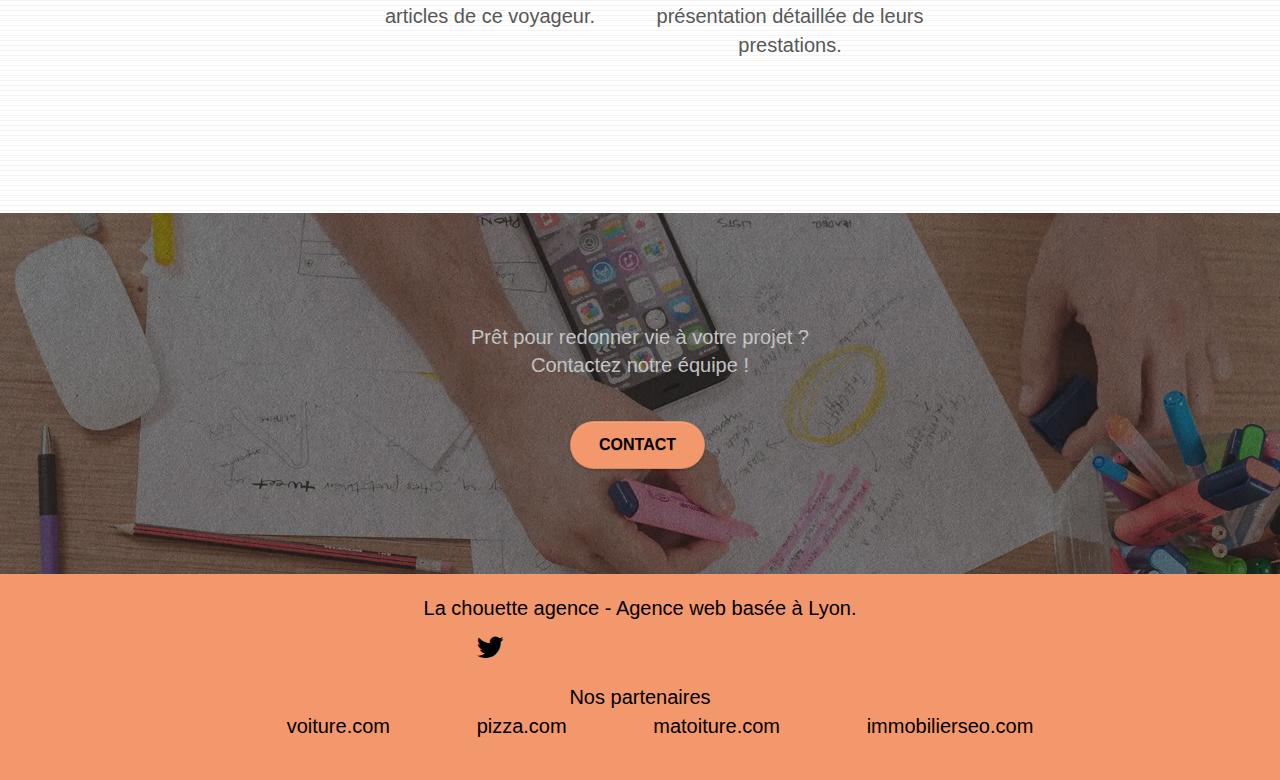
==== commit c0942d56: "maj" ====
--- a/index.html
+++ b/index.html
@@ -228,22 +228,22 @@
 				<div class="row row-no-gutters social">
 					<div class="col-sm-3">
 						<div class="text-center">
-							<a class="social" href="https://twitter.com/?lang=fr"><span class="fa fa-twitter icon-md"></span></a>
-						</div>
-					</div>
-					<div class="col-sm-3">
-						<div class="text-center">
-							<a class="social" href="https://fr-fr.facebook.com/"><span class="fa fa-facebook icon-md"></span></a>
-						</div>
-					</div>
-					<div class="col-sm-3">
-						<div class="text-center">
-							<a class="social" href="https://dribbble.com/"><span class="fa fa-dribbble icon-md"></span></a>
-						</div>
-					</div>
-					<div class="col-sm-3">
-						<div class="text-center">
-							<a class="social" href="https://www.instagram.com/?hl=fr"><span class="fa fa-instagram icon-md"></span></a>
+							<a class="social" href="https://twitter.com/?lang=fr" target="_blank"><span class="fa fa-twitter icon-md"></span></a>
+						</div>
+					</div>
+					<div class="col-sm-3">
+						<div class="text-center">
+							<a class="social" href="https://fr-fr.facebook.com/" target="_blank><span class="fa fa-facebook icon-md"></span></a>
+						</div>
+					</div>
+					<div class="col-sm-3">
+						<div class="text-center">
+							<a class="social" href="https://dribbble.com/" target="_blank><span class="fa fa-dribbble icon-md"></span></a>
+						</div>
+					</div>
+					<div class="col-sm-3">
+						<div class="text-center">
+							<a class="social" href="https://www.instagram.com/?hl=fr" target="_blank><span class="fa fa-instagram icon-md"></span></a>
 						</div>
 					</div>
 				</div>
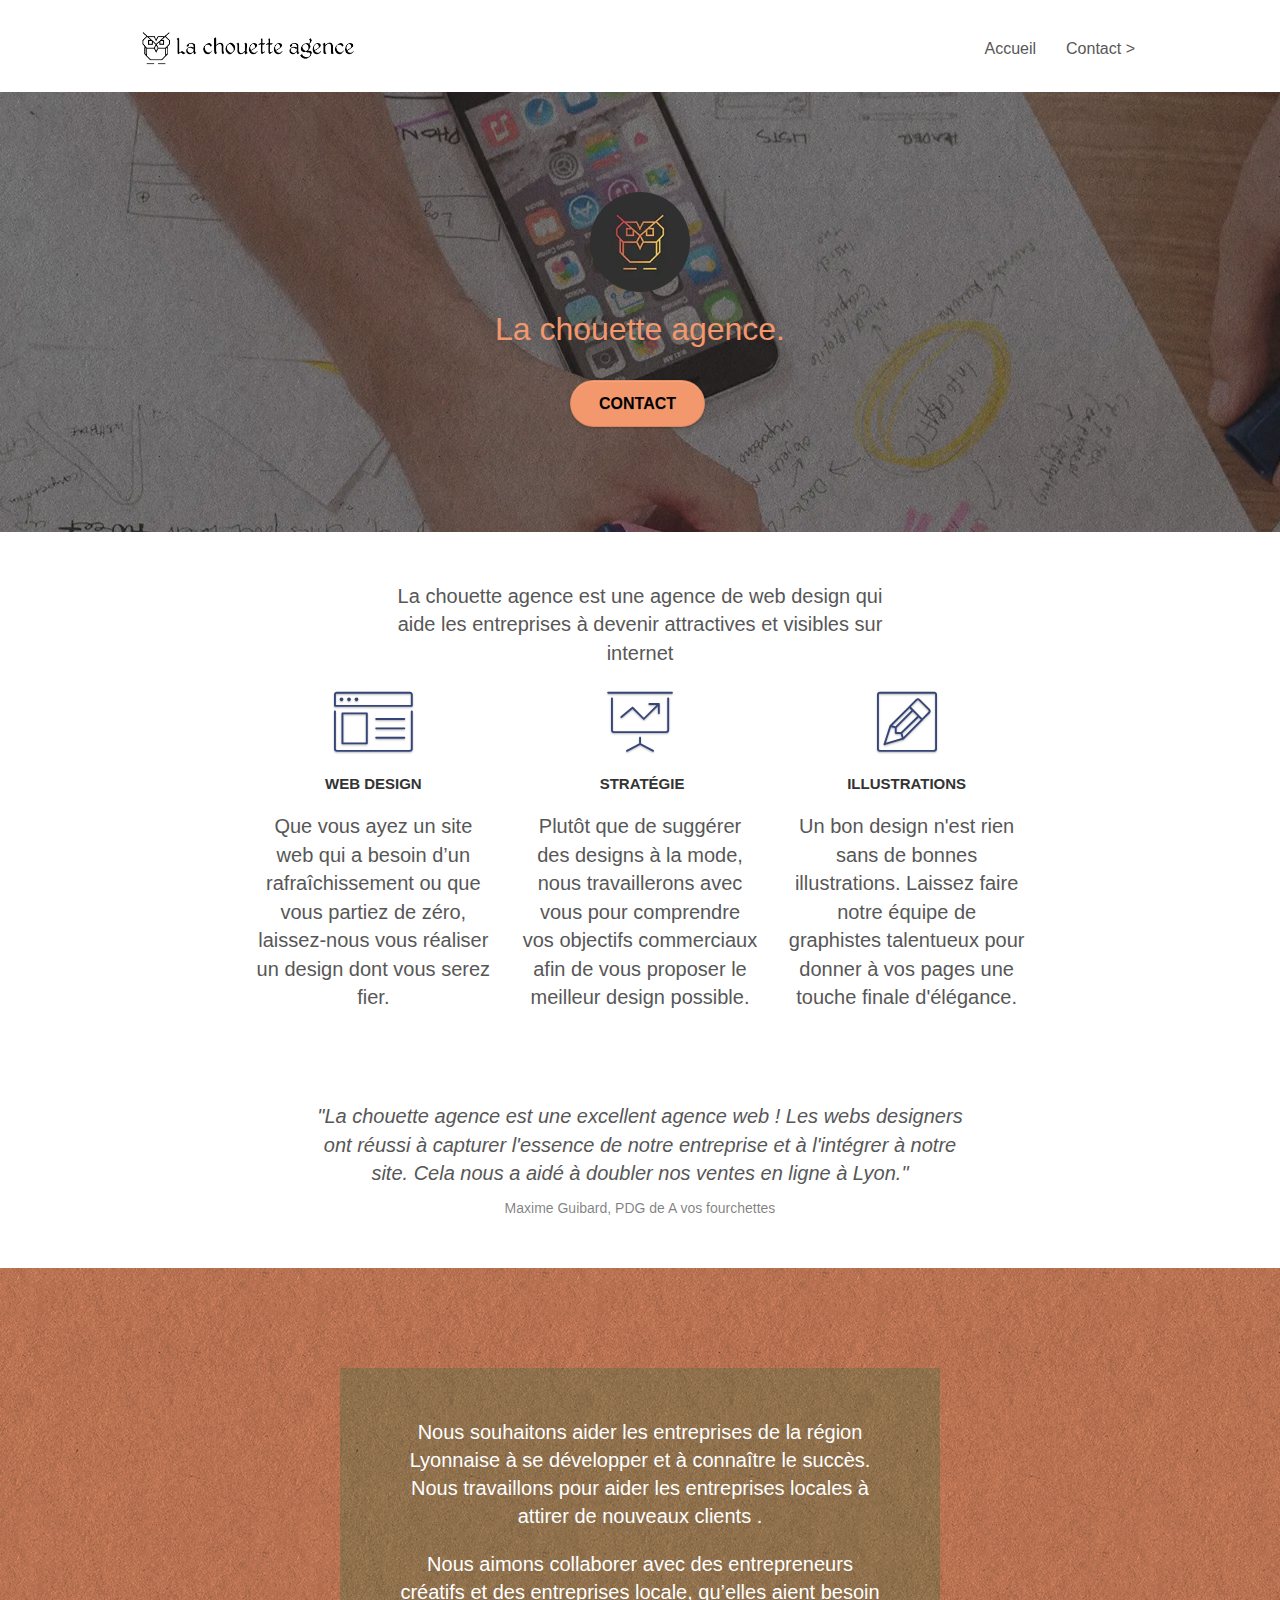
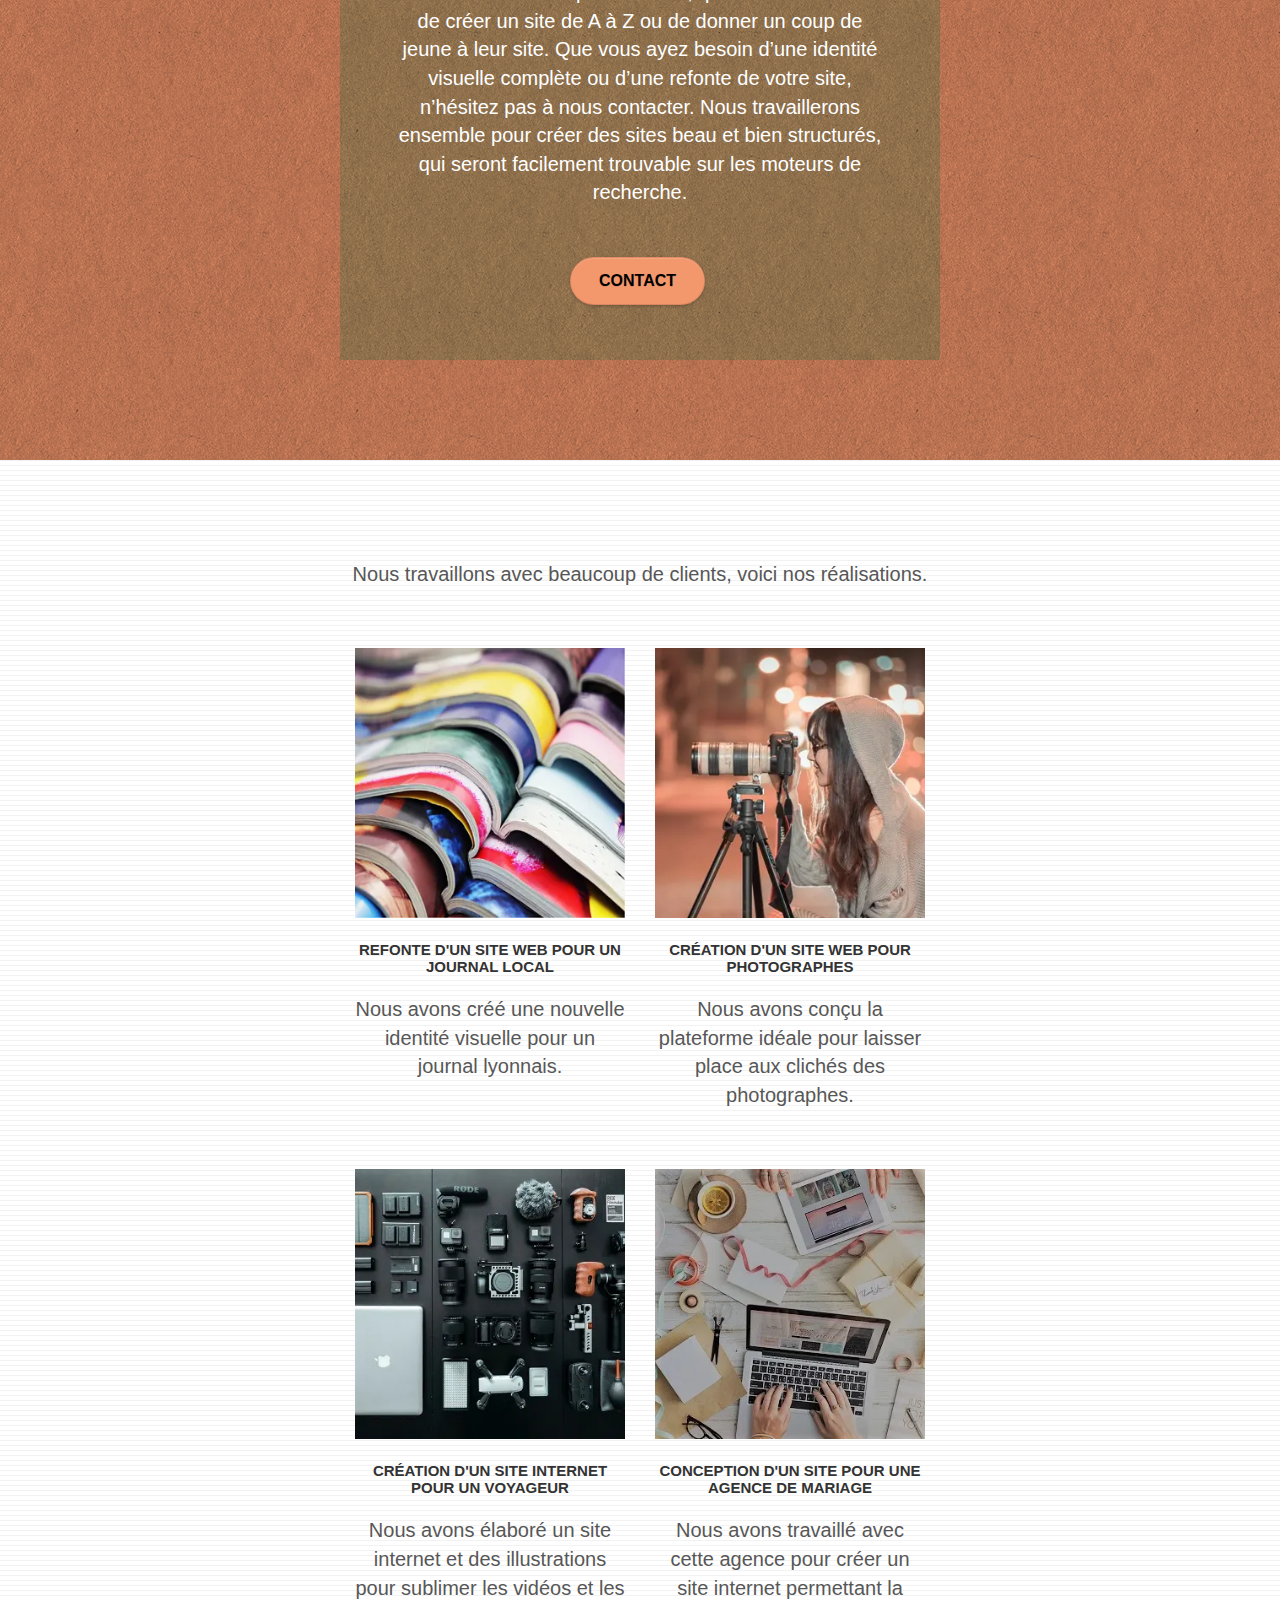
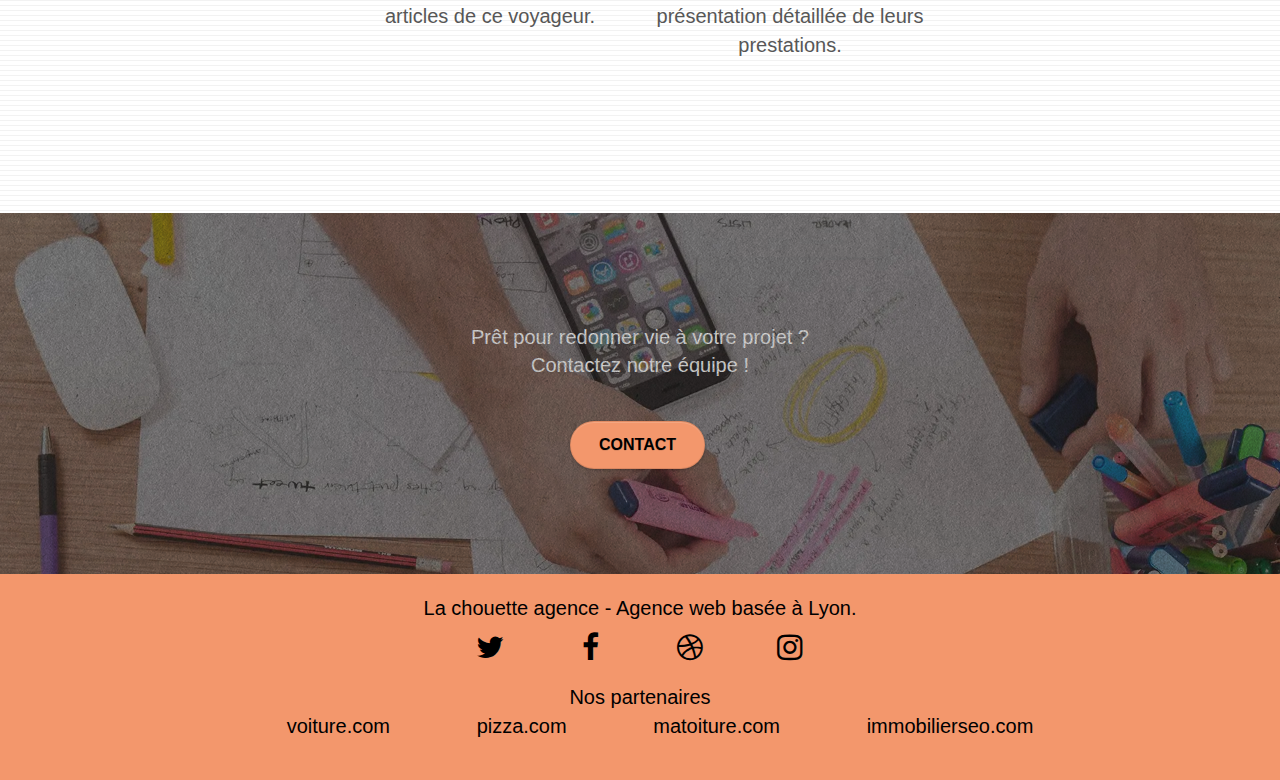
==== commit 394446a9: "maj" ====
--- a/index.html
+++ b/index.html
@@ -233,17 +233,17 @@
 					</div>
 					<div class="col-sm-3">
 						<div class="text-center">
-							<a class="social" href="https://fr-fr.facebook.com/" target="_blank><span class="fa fa-facebook icon-md"></span></a>
-						</div>
-					</div>
-					<div class="col-sm-3">
-						<div class="text-center">
-							<a class="social" href="https://dribbble.com/" target="_blank><span class="fa fa-dribbble icon-md"></span></a>
-						</div>
-					</div>
-					<div class="col-sm-3">
-						<div class="text-center">
-							<a class="social" href="https://www.instagram.com/?hl=fr" target="_blank><span class="fa fa-instagram icon-md"></span></a>
+							<a class="social" href="https://fr-fr.facebook.com/" target="_blank"><span class="fa fa-facebook icon-md"></span></a>
+						</div>
+					</div>
+					<div class="col-sm-3">
+						<div class="text-center">
+							<a class="social" href="https://dribbble.com/" target="_blank"><span class="fa fa-dribbble icon-md"></span></a>
+						</div>
+					</div>
+					<div class="col-sm-3">
+						<div class="text-center">
+							<a class="social" href="https://www.instagram.com/?hl=fr" target="_blank"><span class="fa fa-instagram icon-md"></span></a>
 						</div>
 					</div>
 				</div>
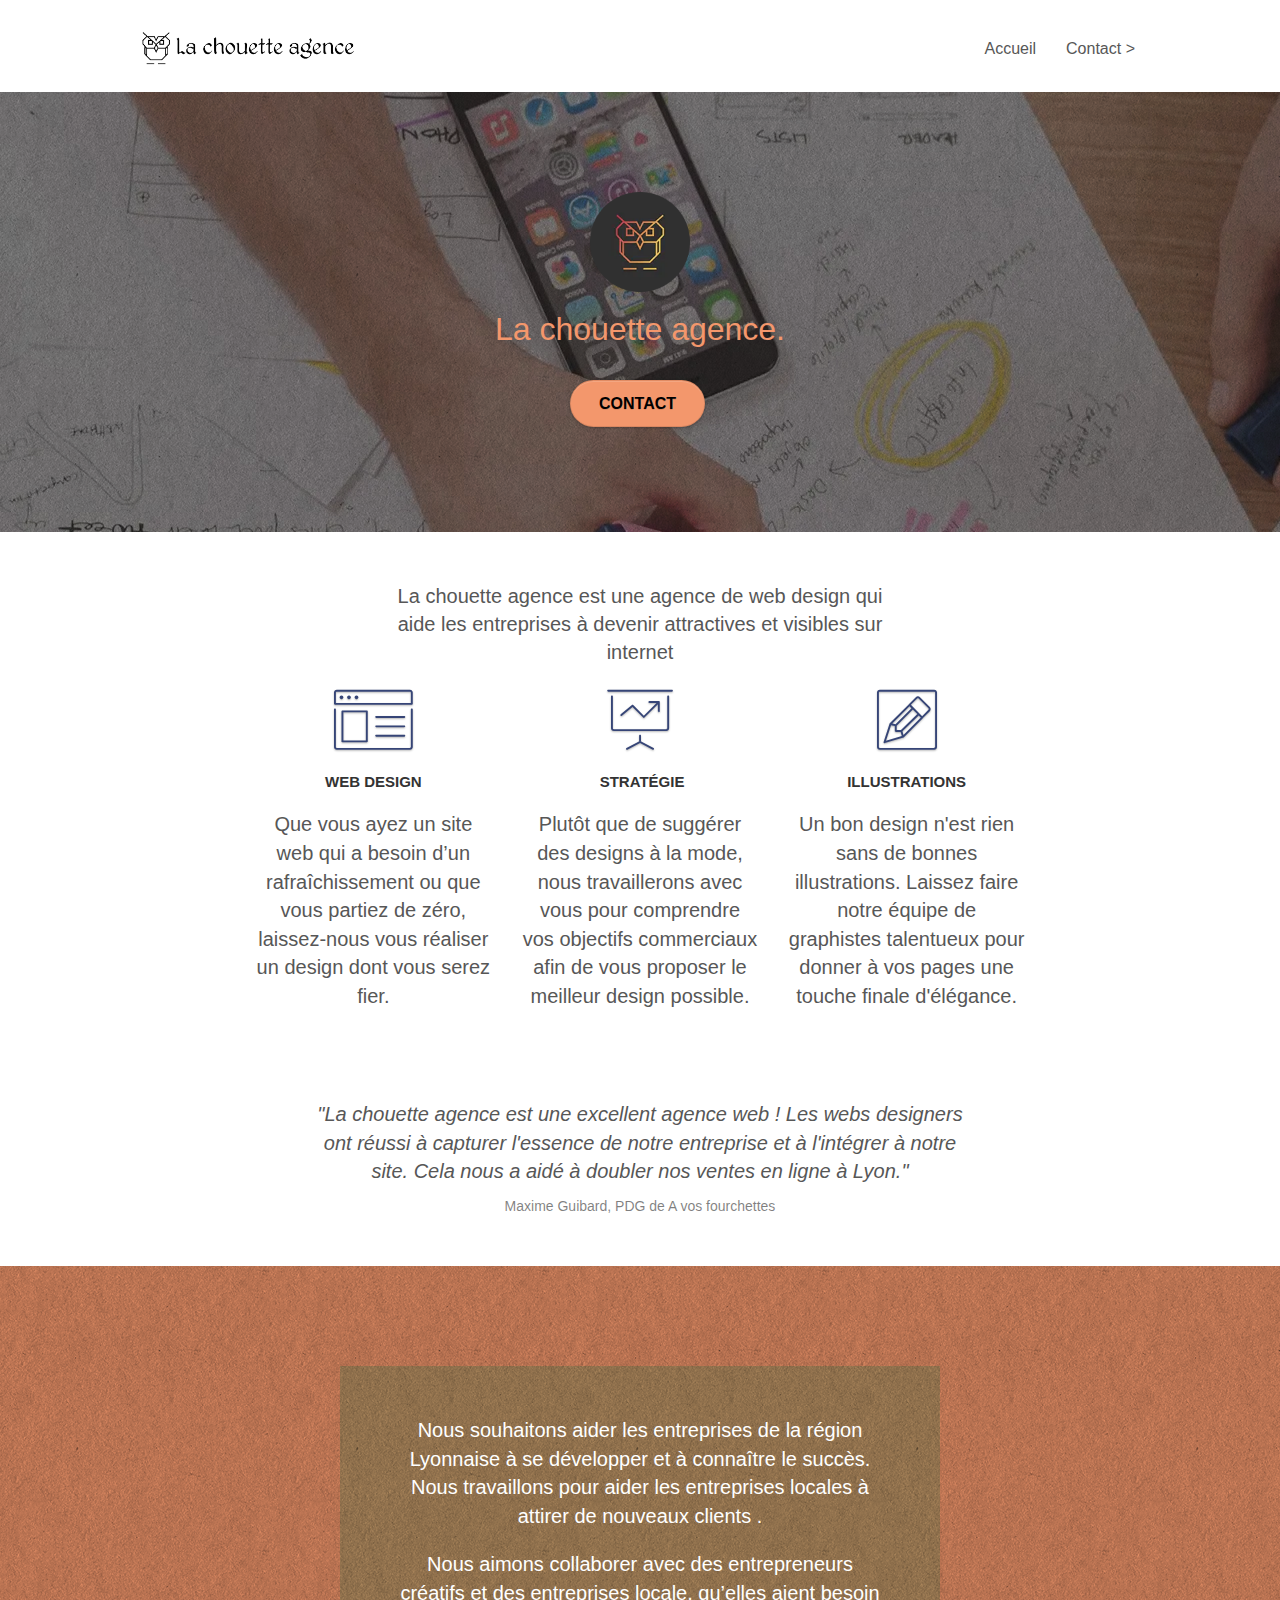
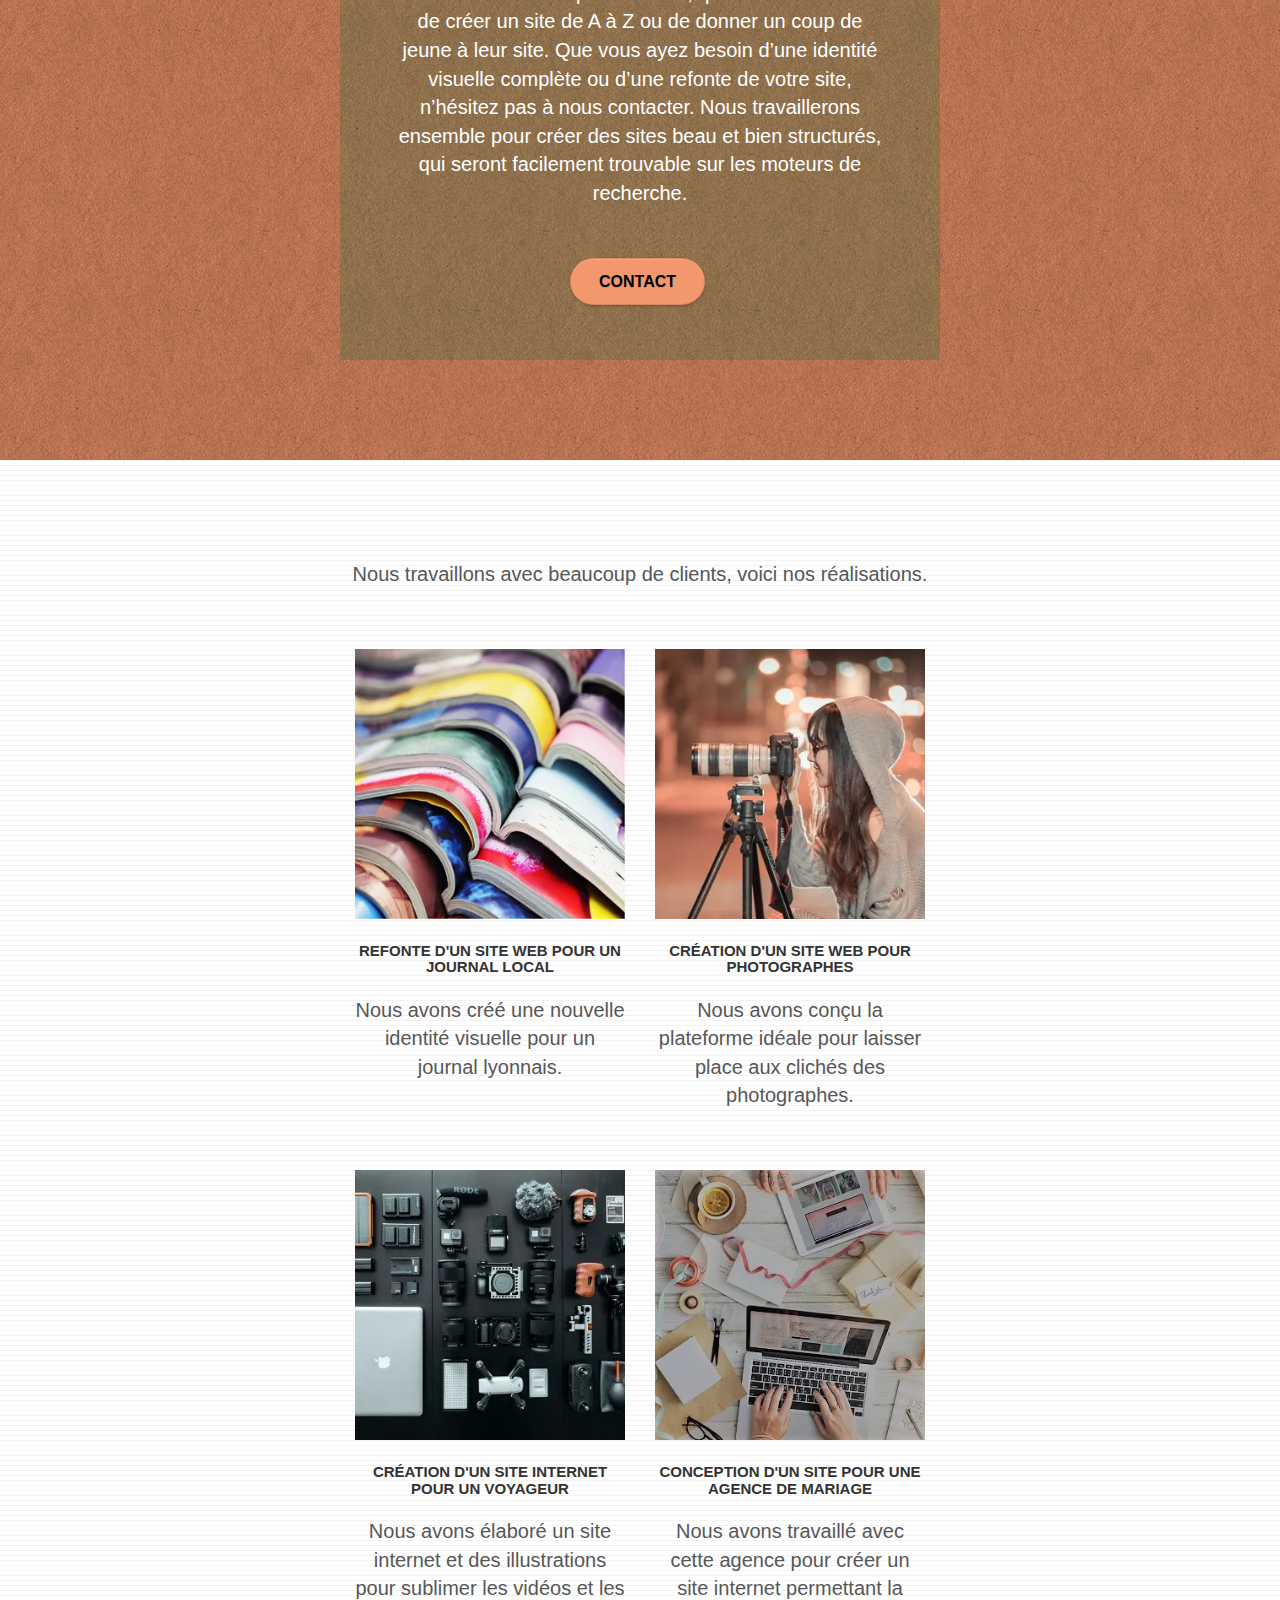
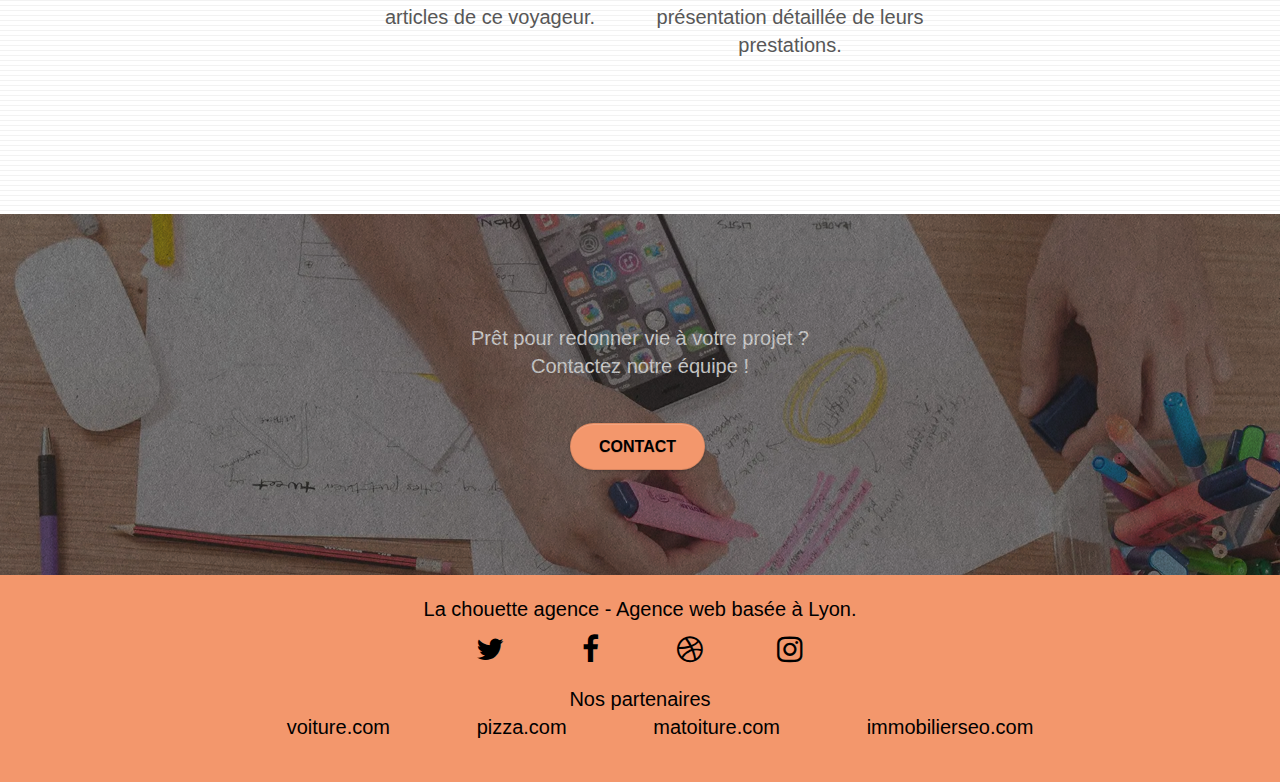
==== commit 6778d1d8: "maj" ====
--- a/index.html
+++ b/index.html
@@ -82,7 +82,7 @@
 	<div class="container bloc-md">
 		<div class="row">
 			<div class="col-sm-12 text-center">
-				<p class="title">La chouette agence est une agence de web design qui aide les entreprises à devenir attractives et visibles sur internet</p>
+				<h2 class="title">La chouette agence est une agence de web design qui aide les entreprises à devenir attractives et visibles sur internet</h2>
 			</div>
 		</div>
 		<div class="row voffset-lg med-width-whitespace">
@@ -135,9 +135,9 @@
 	<div class="container bloc-lg">
 		<div class="row tight-width-whitespace black-background">
 			<div class="col-sm-12">
-				<h2 class="mg-md text-center white">
+				<p class="mg-md text-center white">
 					Nous souhaitons aider les entreprises de la région Lyonnaise à se développer et à connaître le succès. Nous travaillons pour aider les entreprises locales à attirer de nouveaux clients .<br>
-				</h2>
+				</p>
 				<p class="text-center white">
 					Nous aimons collaborer avec des entrepreneurs créatifs et des entreprises locale, qu’elles aient besoin de créer un site de A à Z ou de donner un coup de jeune à leur site. Que vous ayez besoin d’une identité visuelle complète ou d’une refonte de votre site, n’hésitez pas à nous contacter. Nous travaillerons ensemble pour créer des sites beau et bien structurés, qui seront facilement trouvable sur les moteurs de recherche. 
 					<br>
@@ -206,9 +206,9 @@
 <div class="bloc bgc-dark-slate-blue bg-banniere d-bloc bloc-bg-texture texture-paper" id="bloc-5-cta">
 	<div class="container bloc-lg">
 		<div class="row">
-			<h2 class="mg-md text-center white">
+			<p class="mg-md text-center white">
 				Prêt pour redonner vie à votre projet ?<br>Contactez notre équipe !
-			</h2>
+			</p>
 			<div class="col-sm-12 text-center">
 				<a href="contact.html" class="btn btn-atomic-tangerine btn-clean btn-rd btn-lg cta-hero">Contact</a>
 			</div>
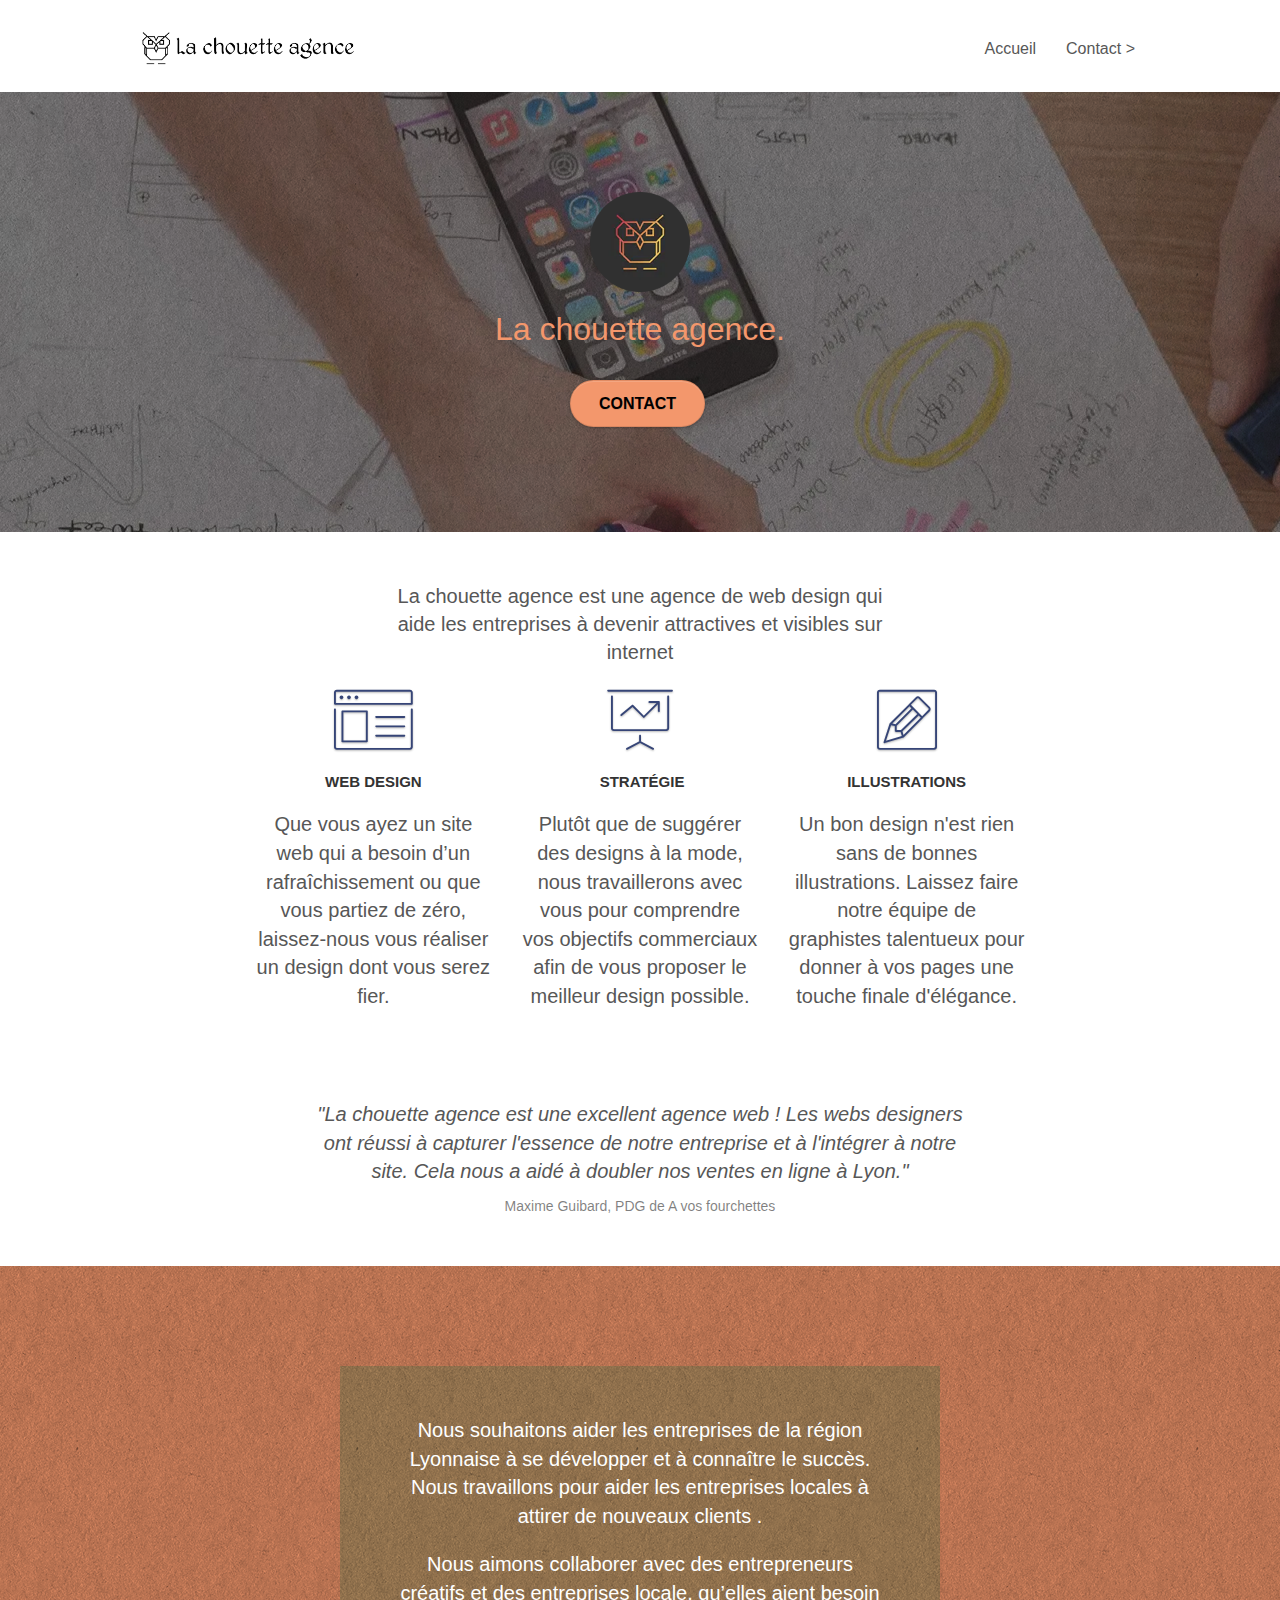
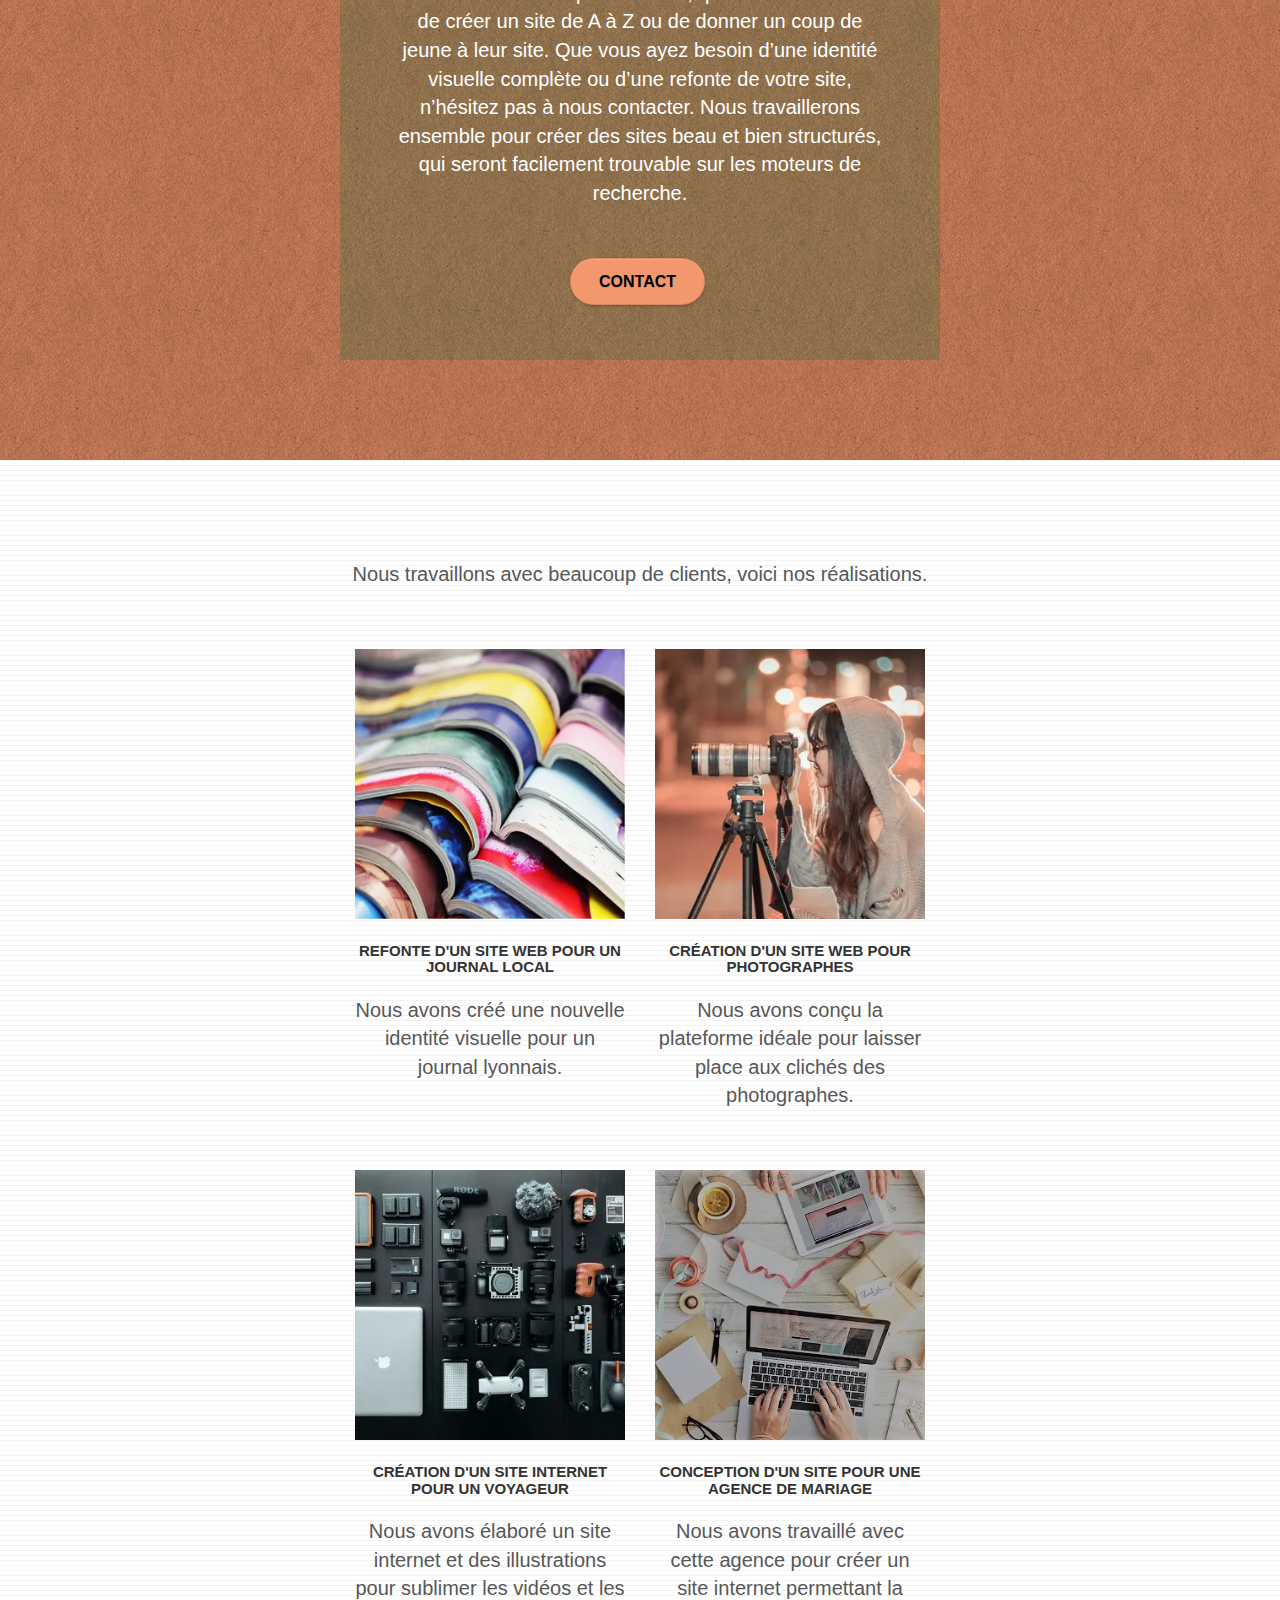
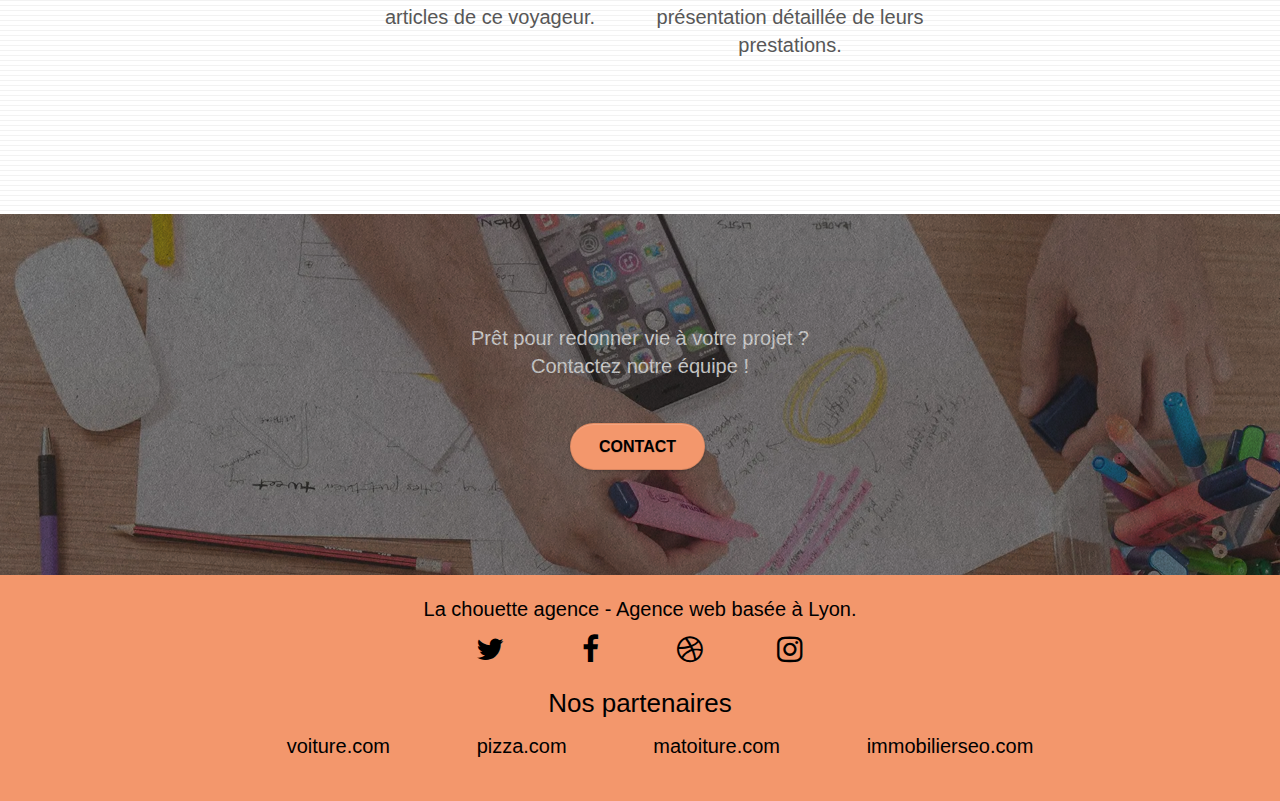
==== commit edb2fcc7: "site final" ====
--- a/index.html
+++ b/index.html
@@ -248,7 +248,7 @@
 					</div>
 				</div>
 				<div class="partners">
-					Nos partenaires
+					<p>Nos partenaires</p>
 						<ul>
 							<li><a href="voiture.com">voiture.com</a></li>
 							<li><a href="pizza.com">pizza.com</a></li>
--- a/style.css
+++ b/style.css
@@ -28,6 +28,11 @@
     justify-content: space-evenly;
 }
 
+.partners p {
+    color: #000000!important;
+    font-size: 26px;
+}
+
 .contact-text {
     color: #000000;
 }
@@ -37,7 +42,7 @@
 }
 
 .title {
-    width: 500px;
+    max-width: 500px;
     margin: auto;
 }
 
@@ -1072,6 +1077,15 @@
         width: 180px;
         height: 320px;
     }
+    .partners ul {
+        display: block;
+        list-style-type: none;
+        justify-content: space-evenly;
+        padding: inherit;
+    }
+    #bloc-4-portfolio img {
+        margin: auto;
+    }
 }
 
 @media (max-width: 400px) {
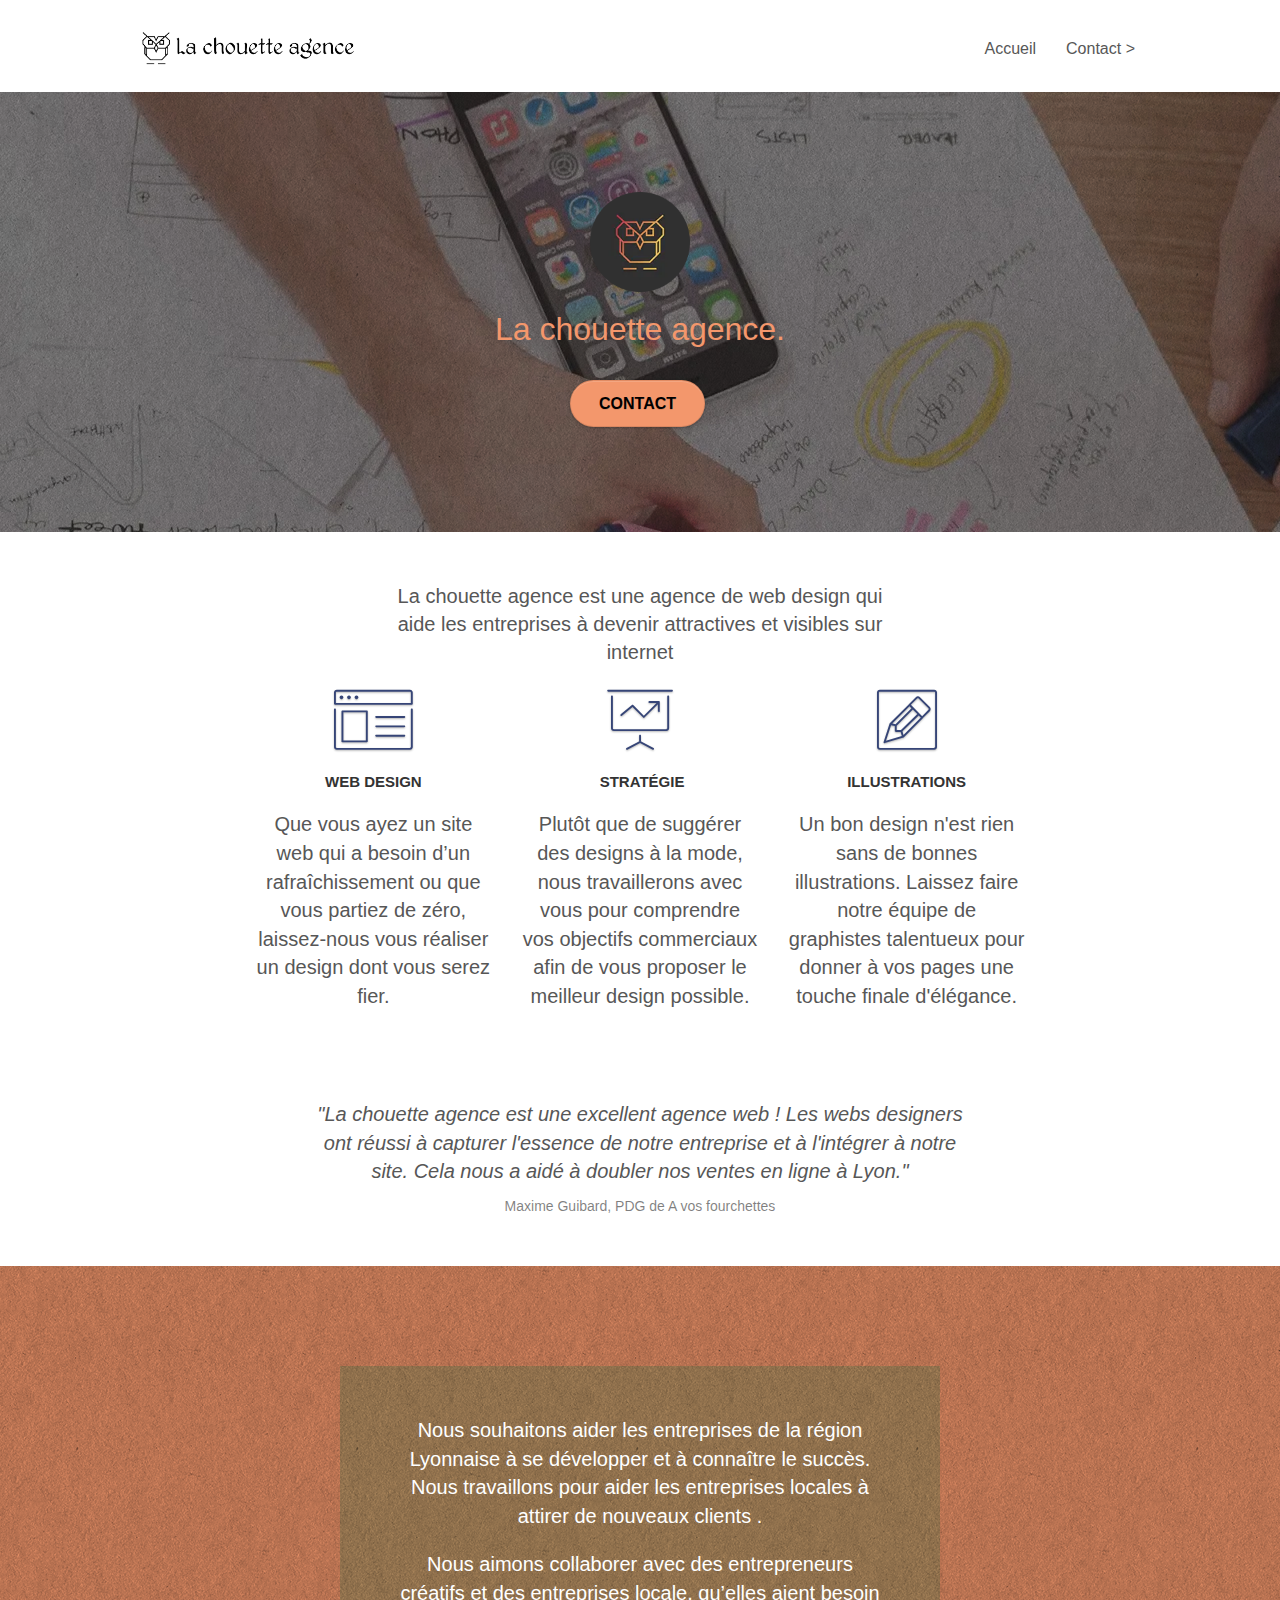
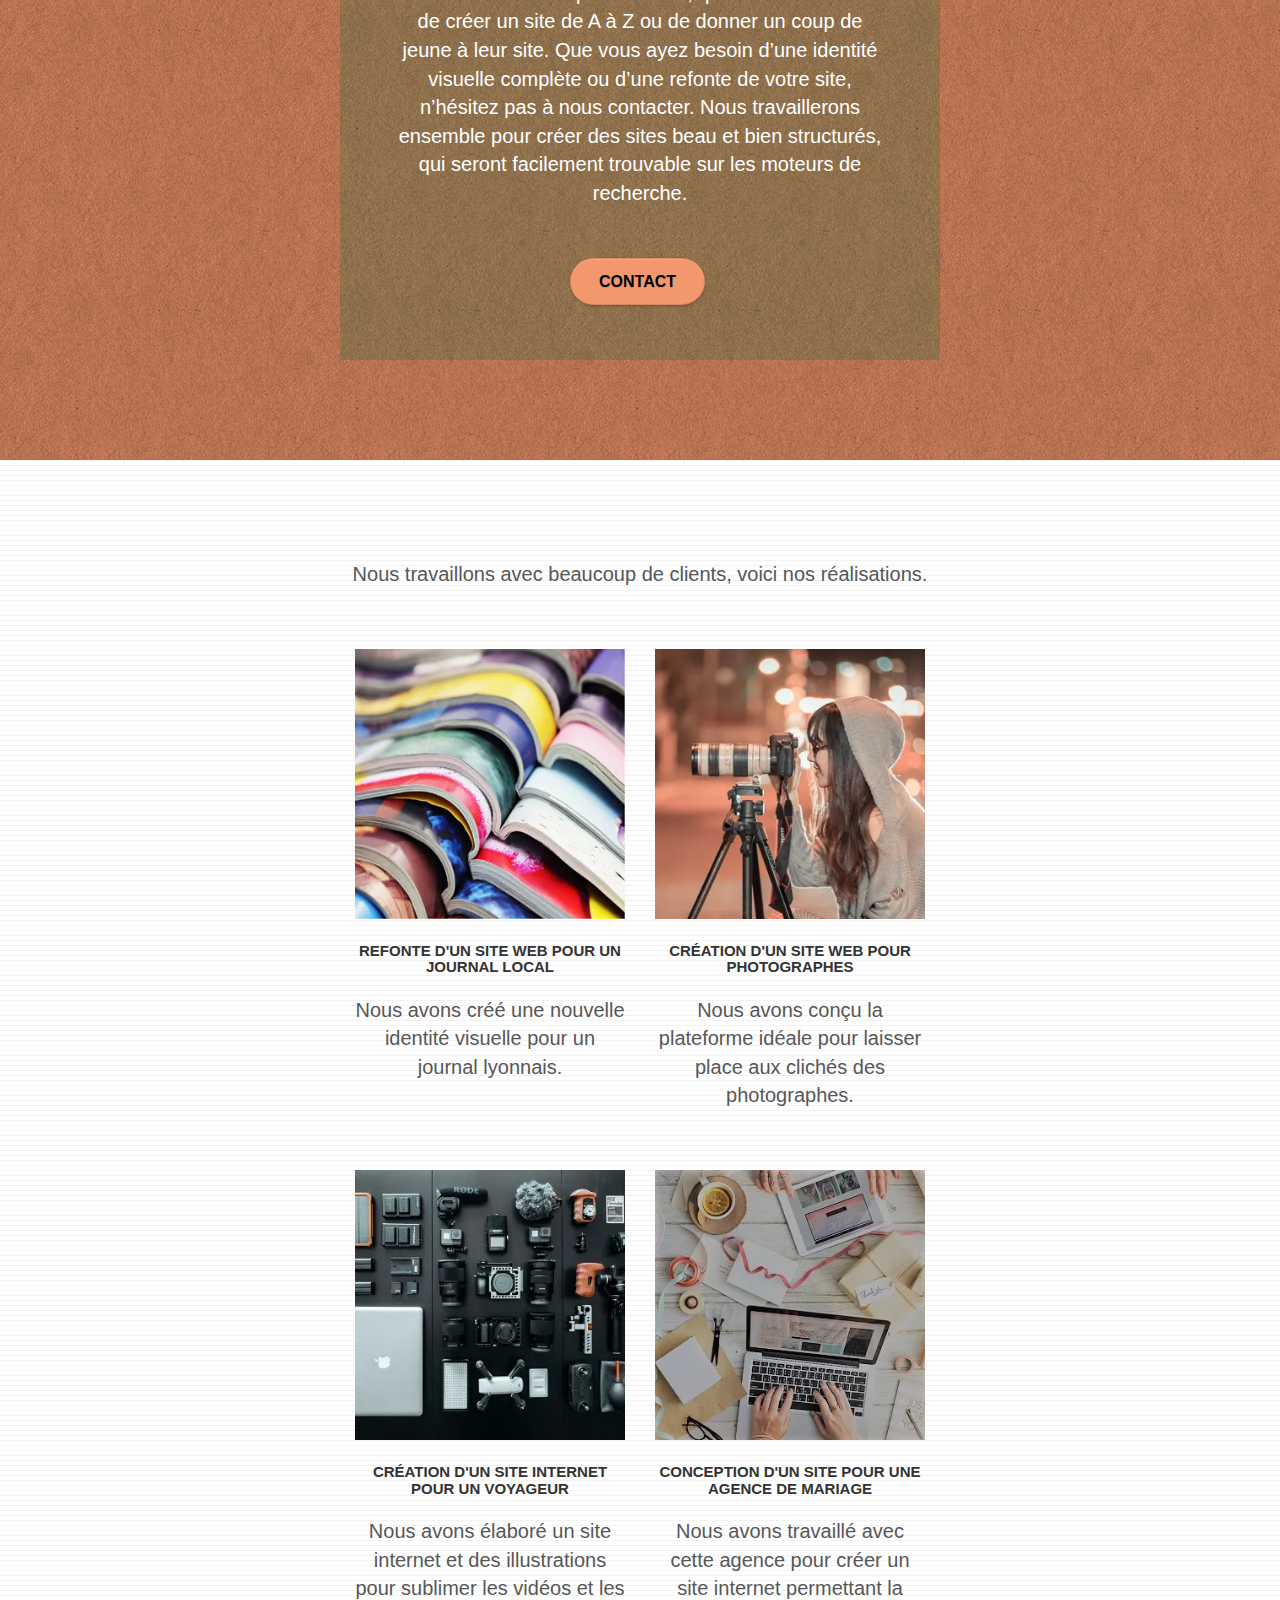
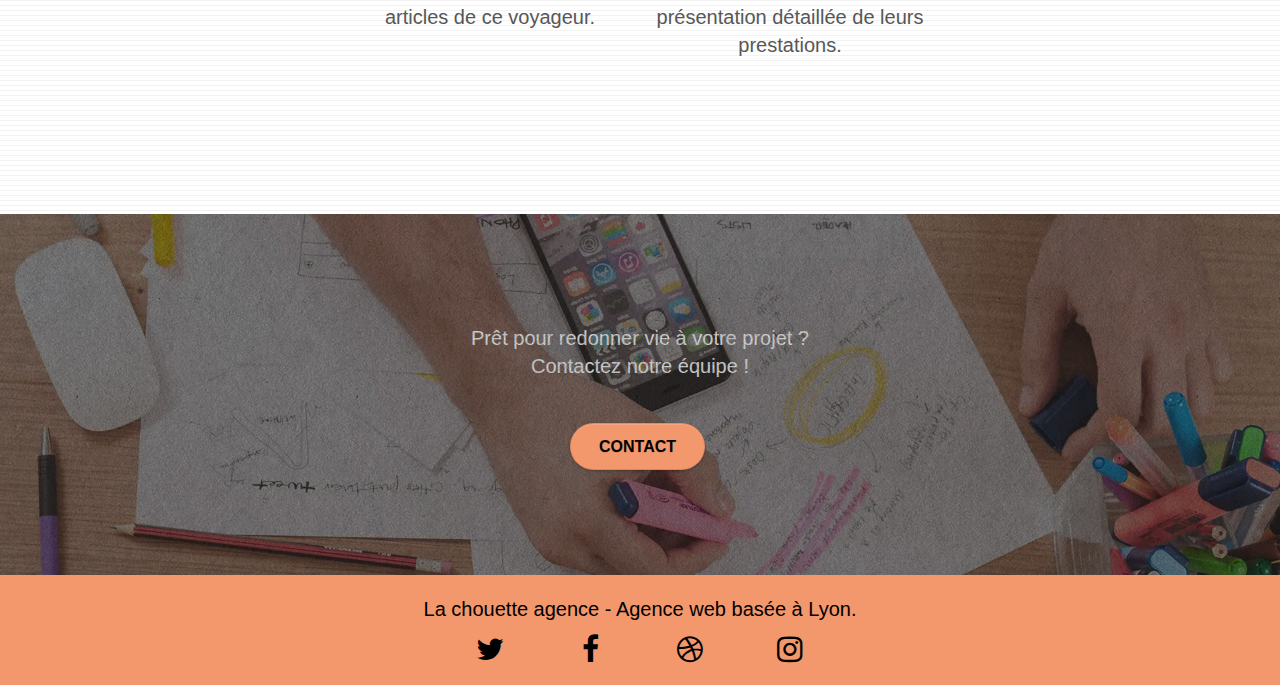
==== commit 96fe9b14: "site final" ====
--- a/index.html
+++ b/index.html
@@ -29,10 +29,10 @@
 </head>
 <body>
 <!-- Principal conteneur -->
-<div class="page-container">
+<main class="page-container">
     
 <!-- bloc-0 -->
-<div class="bloc bgc-white l-bloc " id="bloc-0">
+<section class="bloc bgc-white l-bloc " id="bloc-0">
 	<div class="container bloc-sm">
 
 		<nav class="navbar row">
@@ -56,11 +56,11 @@
 			</div>
 		</nav>
 	</div>
-</div>
+</section>
 <!-- bloc-0 END -->
 
 <!-- bloc-1-presentation -->
-<div class="bloc bgc-dark-slate-blue bg-banniere d-bloc bg-t-edge bloc-bg-texture texture-paper b-parallax" id="bloc-1-hero">
+<section class="bloc bgc-dark-slate-blue bg-banniere d-bloc bg-t-edge bloc-bg-texture texture-paper b-parallax" id="bloc-1-hero">
 	<div class="container bloc-lg">
 		<div class="row tight-width-whitespace">
 			<div class="col-sm-12">
@@ -74,11 +74,11 @@
 			</div>
 		</div>
 	</div>
-</div>
+</section>
 <!-- bloc-1-presentation END -->
 
 <!-- bloc-2-services -->
-<div class="bloc bgc-white l-bloc" id="bloc-2-services">
+<section class="bloc bgc-white l-bloc" id="bloc-2-services">
 	<div class="container bloc-md">
 		<div class="row">
 			<div class="col-sm-12 text-center">
@@ -127,11 +127,11 @@
 			</div>
 		</div>
 	</div>
-</div>
+</section>
 <!-- bloc-2-services END -->
 
 <!-- bloc-3-what-i-do -->
-<div class="bloc tc-white bgc-atomic-tangerine bg-presentation d-bloc bloc-bg-texture texture-paper b-parallax" id="bloc-3-what-i-do">
+<section class="bloc tc-white bgc-atomic-tangerine bg-presentation d-bloc bloc-bg-texture texture-paper b-parallax" id="bloc-3-what-i-do">
 	<div class="container bloc-lg">
 		<div class="row tight-width-whitespace black-background">
 			<div class="col-sm-12">
@@ -147,11 +147,11 @@
 			</div>
 		</div>
 	</div>
-</div>
+</section>
 <!-- bloc-3-what-i-do END -->
 
 <!-- bloc-4-portfolio -->
-<div class="bloc bgc-white bg-lines-h2-bg bg-repeat l-bloc" id="bloc-4-portfolio">
+<section class="bloc bgc-white bg-lines-h2-bg bg-repeat l-bloc" id="bloc-4-portfolio">
 	<div class="container bloc-lg">
 		<div class="row">
 			<div class="col-sm-12 text-center">
@@ -160,7 +160,7 @@
 		</div>
 		<div class="row tight-width-whitespace portfolio-row">
 			<div class="col-sm-6">
-				<a href="#" data-lightbox="img/1.webp" data-gallery-id="gallery-1" data-caption="Refonte d'un site web pour un journal local" data-frame="snapshot-lb"><img src="img/1.webp" alt="image Refonte site web journal local" class="img-responsive portfolio-thumb" /></a>
+				<a href="#" data-lightbox="img/1.webp" data-gallery-id="gallery-1" data-caption="Refonte d'un site web pour un journal local" data-frame="snapshot-lb"><img src="img/image-de-livres.webp" alt="image Refonte site web journal local" class="img-responsive portfolio-thumb" /></a>
 				<h3 class="mg-md text-center">
 					Refonte d'un site web pour un journal local
 				</h3>
@@ -169,7 +169,7 @@
 				</p>
 			</div>
 			<div class="col-sm-6">
-				<a href="#" data-lightbox="img/2.webp" data-gallery-id="gallery-1" data-caption="Création d'un site web pour photographes" data-frame="snapshot-lb"><img src="img/2.webp" class="img-responsive portfolio-thumb" alt="image Création d'un site web pour photographes" /></a>
+				<a href="#" data-lightbox="img/2.webp" data-gallery-id="gallery-1" data-caption="Création d'un site web pour photographes" data-frame="snapshot-lb"><img src="img/image-de-photographe.webp" class="img-responsive portfolio-thumb" alt="image Création d'un site web pour photographes" /></a>
 				<h3 class="mg-md text-center">
 					Création d'un site web pour photographes
 				</h3>
@@ -180,7 +180,7 @@
 		</div>
 		<div class="row tight-width-whitespace portfolio-row">
 			<div class="col-sm-6">
-				<a href="#" data-lightbox="img/3.webp" data-gallery-id="gallery-1" data-caption="Création d'un site internet pour un voyageur" data-frame="snapshot-lb"><img src="img/3.webp" class="img-responsive portfolio-thumb" alt="image Création d'un site web pour voyageur"/></a>
+				<a href="#" data-lightbox="img/3.webp" data-gallery-id="gallery-1" data-caption="Création d'un site internet pour un voyageur" data-frame="snapshot-lb"><img src="img/image-appareil-photos.webp" class="img-responsive portfolio-thumb" alt="image Création d'un site web pour voyageur"/></a>
 				<h3 class="mg-md text-center">
 					Création d'un site internet pour un voyageur
 				</h3>
@@ -189,7 +189,7 @@
 				</p>
 			</div>
 			<div class="col-sm-6">
-				<a href="#" data-lightbox="img/4.webp" data-gallery-id="gallery-1" data-caption="Conception d'un site pour une agence de mariage" data-frame="snapshot-lb"><img src="img/4.webp" class="img-responsive portfolio-thumb" alt="image Création d'un site web pour agence de mariage" /></a>
+				<a href="#" data-lightbox="img/4.webp" data-gallery-id="gallery-1" data-caption="Conception d'un site pour une agence de mariage" data-frame="snapshot-lb"><img src="img/image-travail-ordinateur.webp" class="img-responsive portfolio-thumb" alt="image Création d'un site web pour agence de mariage" /></a>
 				<h3 class="mg-md text-center">
 					Conception d'un site pour une agence de mariage
 				</h3>
@@ -199,11 +199,11 @@
 			</div>
 		</div>
 	</div>
-</div>
+</section>
 <!-- bloc-4-portfolio END -->
 
 <!-- bloc-5-cta -->
-<div class="bloc bgc-dark-slate-blue bg-banniere d-bloc bloc-bg-texture texture-paper" id="bloc-5-cta">
+<section class="bloc bgc-dark-slate-blue bg-banniere d-bloc bloc-bg-texture texture-paper" id="bloc-5-cta">
 	<div class="container bloc-lg">
 		<div class="row">
 			<p class="mg-md text-center white">
@@ -214,11 +214,11 @@
 			</div>
 		</div>
 	</div>
-</div>
+</section>
 <!-- bloc-5-cta END -->
 
 <!-- Footer - bloc-8 -->
-<div class="bloc bgc-atomic-tangerine d-bloc" id="bloc-8">
+<footer class="bloc bgc-atomic-tangerine d-bloc" id="bloc-8">
 	<div class="container bloc-sm">
 		<div class="row">
 			<div class="col-sm-12">
@@ -228,41 +228,32 @@
 				<div class="row row-no-gutters social">
 					<div class="col-sm-3">
 						<div class="text-center">
-							<a class="social" href="https://twitter.com/?lang=fr" target="_blank"><span class="fa fa-twitter icon-md"></span></a>
-						</div>
-					</div>
-					<div class="col-sm-3">
-						<div class="text-center">
-							<a class="social" href="https://fr-fr.facebook.com/" target="_blank"><span class="fa fa-facebook icon-md"></span></a>
-						</div>
-					</div>
-					<div class="col-sm-3">
-						<div class="text-center">
-							<a class="social" href="https://dribbble.com/" target="_blank"><span class="fa fa-dribbble icon-md"></span></a>
-						</div>
-					</div>
-					<div class="col-sm-3">
-						<div class="text-center">
-							<a class="social" href="https://www.instagram.com/?hl=fr" target="_blank"><span class="fa fa-instagram icon-md"></span></a>
-						</div>
-					</div>
-				</div>
-				<div class="partners">
-					<p>Nos partenaires</p>
-						<ul>
-							<li><a href="voiture.com">voiture.com</a></li>
-							<li><a href="pizza.com">pizza.com</a></li>
-							<li><a href="matoiture.com">matoiture.com</a></li>
-							<li><a href="immobilierseo.com">immobilierseo.com</a></li>
-						</ul>		
-				</div>
-			</div>
-		</div>
-	</div>
-</div>
+							<a class="social" href="https://twitter.com/?lang=fr" target="_blank" aria-label="lien vers twitter"><span class="fa fa-twitter icon-md"></span></a>
+						</div>
+					</div>
+					<div class="col-sm-3">
+						<div class="text-center">
+							<a class="social" href="https://fr-fr.facebook.com/" target="_blank" aria-label="lien vers facebook"><span class="fa fa-facebook icon-md"></span></a>
+						</div>
+					</div>
+					<div class="col-sm-3">
+						<div class="text-center">
+							<a class="social" href="https://dribbble.com/" target="_blank" aria-label="lien vers dribbble"><span class="fa fa-dribbble icon-md"></span></a>
+						</div>
+					</div>
+					<div class="col-sm-3">
+						<div class="text-center">
+							<a class="social" href="https://www.instagram.com/?hl=fr" target="_blank" aria-label="lien vers instagram"><span class="fa fa-instagram icon-md"></span></a>
+						</div>
+					</div>
+				</div>
+			</div>
+		</div>
+	</div>
+</footer>
 <!-- Footer - bloc-8 END -->
 
-</div>
+</main>
 <!-- Principal conteneur END -->
     
 
